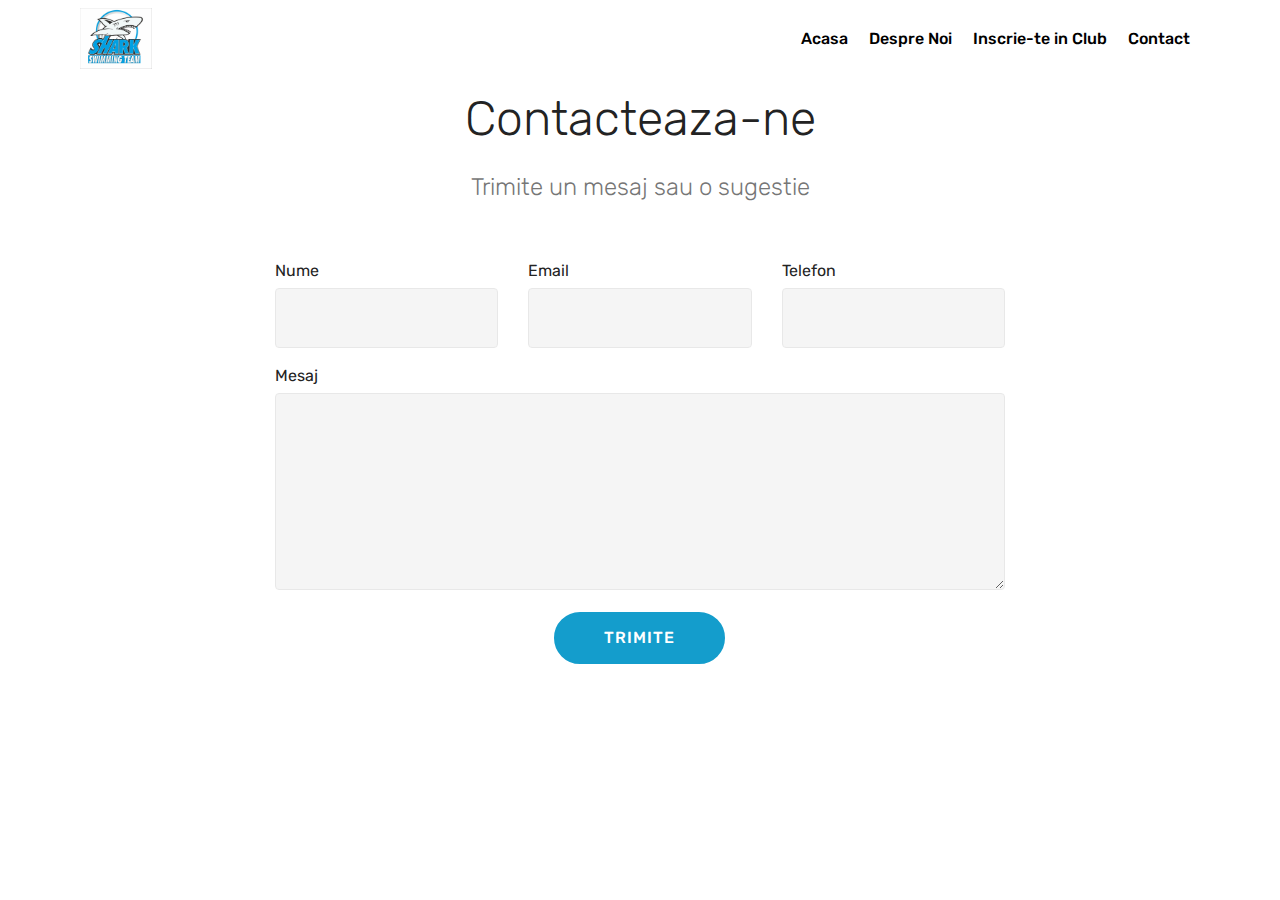
==== Contact.html @ ae55ee09 "create github pages" ====
<!DOCTYPE html>
<html>
<head>
  <!-- Site made with Mobirise Website Builder v4.4.1, https://mobirise.com -->
  <meta charset="UTF-8">
  <meta http-equiv="X-UA-Compatible" content="IE=edge">
  <meta name="generator" content="Mobirise v4.4.1, mobirise.com">
  <meta name="viewport" content="width=device-width, initial-scale=1">
  <link rel="shortcut icon" href="assets/images/siglaclub-1600x1352.jpg" type="image/x-icon">
  <meta name="description" content="Web Page Creator Description">
  <title>Contact</title>
  <link rel="stylesheet" href="assets/tether/tether.min.css">
  <link rel="stylesheet" href="assets/bootstrap/css/bootstrap.min.css">
  <link rel="stylesheet" href="assets/bootstrap/css/bootstrap-grid.min.css">
  <link rel="stylesheet" href="assets/bootstrap/css/bootstrap-reboot.min.css">
  <link rel="stylesheet" href="assets/dropdown/css/style.css">
  <link rel="stylesheet" href="assets/theme/css/style.css">
  <link rel="stylesheet" href="assets/mobirise/css/mbr-additional.css" type="text/css">
  
  
  
</head>
<body>
<section class="menu cid-qD3FEtumL7" once="menu" id="menu2-e" data-rv-view="298">

    

    <nav class="navbar navbar-expand beta-menu navbar-dropdown align-items-center navbar-fixed-top navbar-toggleable-sm">
        <button class="navbar-toggler navbar-toggler-right" type="button" data-toggle="collapse" data-target="#navbarSupportedContent" aria-controls="navbarSupportedContent" aria-expanded="false" aria-label="Toggle navigation">
            <div class="hamburger">
                <span></span>
                <span></span>
                <span></span>
                <span></span>
            </div>
        </button>
        <div class="menu-logo">
            <div class="navbar-brand">
                <span class="navbar-logo">
                    <a href="https://mobirise.com">
                        <img src="assets/images/siglaclub-1600x1352.jpg" alt="Mobirise" title="" media-simple="true" style="height: 3.8rem;">
                    </a>
                </span>
                
            </div>
        </div>
        <div class="collapse navbar-collapse" id="navbarSupportedContent">
            <ul class="navbar-nav nav-dropdown nav-right" data-app-modern-menu="true"><li class="nav-item">
                    <a class="nav-link link text-black display-4" href="index.html">
                        Acasa</a>
                </li>
                <li class="nav-item">
                    <a class="nav-link link text-black display-4" href="DespreNoi.html">
                        Despre Noi</a>
                </li><li class="nav-item"><a class="nav-link link text-black display-4" href="Inscriere.html">Inscrie-te in Club</a></li><li class="nav-item"><a class="nav-link link text-black display-4" href="Contact.html">
                        Contact</a></li></ul>
            
        </div>
    </nav>
</section>

<section class="engine"><a href="https://mobirise.co/f">bootstrap builder</a></section><section class="mbr-section form1 cid-qD45knRPyl" id="form1-f" data-rv-view="300">

    

    
    <div class="container">
        <div class="row justify-content-center">
            <div class="title col-12 col-lg-8">
                <h2 class="mbr-section-title align-center pb-3 mbr-fonts-style display-2">
                    Contacteaza-ne</h2>
                <h3 class="mbr-section-subtitle align-center mbr-light pb-3 mbr-fonts-style display-5">Trimite un mesaj sau o sugestie</h3>
            </div>
        </div>
    </div>
    <div class="container">
        <div class="row justify-content-center">
            <div class="media-container-column col-lg-8" data-form-type="formoid">
                    <div data-form-alert="" hidden="">
                        Thanks for filling out the form!
                    </div>
            
                    <form class="mbr-form" action="https://mobirise.com/" method="post" data-form-title="Mobirise Form"><input type="hidden" data-form-email="true" value="AoqvxOx9zRsvo6klCrg/vZ+KlbmrMOWcPG+3bgcz7i3LmmJ4LGyz6vtRxb4Hte8h9CNCTV8ksvOEzMtx0iAXxBq8Hj0o1ZLnZ/8QRYmePYlwXfyKYDsiCxS9NrLvLE9J">
                        <div class="row row-sm-offset">
                            <div class="col-md-4 multi-horizontal" data-for="name">
                                <div class="form-group">
                                    <label class="form-control-label mbr-fonts-style display-7" for="name-form1-f">Nume</label>
                                    <input type="text" class="form-control" name="name" data-form-field="Name" required="" id="name-form1-f">
                                </div>
                            </div>
                            <div class="col-md-4 multi-horizontal" data-for="email">
                                <div class="form-group">
                                    <label class="form-control-label mbr-fonts-style display-7" for="email-form1-f">Email</label>
                                    <input type="email" class="form-control" name="email" data-form-field="Email" required="" id="email-form1-f">
                                </div>
                            </div>
                            <div class="col-md-4 multi-horizontal" data-for="phone">
                                <div class="form-group">
                                    <label class="form-control-label mbr-fonts-style display-7" for="phone-form1-f">Telefon</label>
                                    <input type="tel" class="form-control" name="phone" data-form-field="Phone" id="phone-form1-f">
                                </div>
                            </div>
                        </div>
                        <div class="form-group" data-for="message">
                            <label class="form-control-label mbr-fonts-style display-7" for="message-form1-f">Mesaj</label>
                            <textarea type="text" class="form-control" name="message" rows="7" data-form-field="Message" id="message-form1-f"></textarea>
                        </div>
            
                        <span class="input-group-btn"><button href="" type="submit" class="btn btn-primary btn-form display-4">TRIMITE</button></span>
                    </form>
            </div>
        </div>
    </div>
</section>


  <script src="assets/web/assets/jquery/jquery.min.js"></script>
  <script src="assets/popper/popper.min.js"></script>
  <script src="assets/tether/tether.min.js"></script>
  <script src="assets/bootstrap/js/bootstrap.min.js"></script>
  <script src="assets/smooth-scroll/smooth-scroll.js"></script>
  <script src="assets/dropdown/js/script.min.js"></script>
  <script src="assets/touch-swipe/jquery.touch-swipe.min.js"></script>
  <script src="assets/theme/js/script.js"></script>
  <script src="assets/formoid/formoid.min.js"></script>
  
  
</body>
</html>
---- assets/dropdown/css/style.css ----
.navbar-dropdown {
  left: 0;
  padding: 0;
  position: absolute;
  right: 0;
  top: 0;
  transition: all 0.45s ease;
  z-index: 1030;
  background: #282828; }
  .navbar-dropdown .navbar-logo {
    margin-right: 0.8rem;
    transition: margin 0.3s ease-in-out;
    vertical-align: middle; }
    .navbar-dropdown .navbar-logo img {
      height: 3.125rem;
      transition: all 0.3s ease-in-out; }
    .navbar-dropdown .navbar-logo.mbr-iconfont {
      font-size: 3.125rem;
      line-height: 3.125rem; }
  .navbar-dropdown .navbar-caption {
    font-weight: 700;
    white-space: normal;
    vertical-align: -4px;
    line-height: 3.125rem !important; }
    .navbar-dropdown .navbar-caption, .navbar-dropdown .navbar-caption:hover {
      color: inherit;
      text-decoration: none; }
  .navbar-dropdown .mbr-iconfont + .navbar-caption {
    vertical-align: -1px; }
  .navbar-dropdown.navbar-fixed-top {
    position: fixed; }
  .navbar-dropdown .navbar-brand span {
    vertical-align: -4px; }
  .navbar-dropdown.bg-color.transparent {
    background: none; }
  .navbar-dropdown.navbar-short .navbar-brand {
    padding: 0.625rem 0; }
    .navbar-dropdown.navbar-short .navbar-brand span {
      vertical-align: -1px; }
  .navbar-dropdown.navbar-short .navbar-caption {
    line-height: 2.375rem !important;
    vertical-align: -2px; }
  .navbar-dropdown.navbar-short .navbar-logo {
    margin-right: 0.5rem; }
    .navbar-dropdown.navbar-short .navbar-logo img {
      height: 2.375rem; }
    .navbar-dropdown.navbar-short .navbar-logo.mbr-iconfont {
      font-size: 2.375rem;
      line-height: 2.375rem; }
  .navbar-dropdown.navbar-short .mbr-table-cell {
    height: 3.625rem; }
  .navbar-dropdown .navbar-close {
    left: 0.6875rem;
    position: fixed;
    top: 0.75rem;
    z-index: 1000; }
  .navbar-dropdown .hamburger-icon {
    content: "";
    display: inline-block;
    vertical-align: middle;
    width: 16px;
    -webkit-box-shadow: 0 -6px 0 1px #282828,0 0 0 1px #282828,0 6px 0 1px #282828;
    -moz-box-shadow: 0 -6px 0 1px #282828,0 0 0 1px #282828,0 6px 0 1px #282828;
    box-shadow: 0 -6px 0 1px #282828,0 0 0 1px #282828,0 6px 0 1px #282828; }

.dropdown-menu .dropdown-toggle[data-toggle="dropdown-submenu"]::after {
  border-bottom: 0.35em solid transparent;
  border-left: 0.35em solid;
  border-right: 0;
  border-top: 0.35em solid transparent;
  margin-left: 0.3rem; }

.dropdown-menu .dropdown-item:focus {
  outline: 0; }

.nav-dropdown {
  font-size: 0.75rem;
  font-weight: 500;
  height: auto !important; }
  .nav-dropdown .nav-btn {
    padding-left: 1rem; }
  .nav-dropdown .link {
    margin: .667em 1.667em;
    font-weight: 500;
    padding: 0;
    transition: color .2s ease-in-out; }
    .nav-dropdown .link.dropdown-toggle {
      margin-right: 2.583em; }
      .nav-dropdown .link.dropdown-toggle::after {
        margin-left: .25rem;
        border-top: 0.35em solid;
        border-right: 0.35em solid transparent;
        border-left: 0.35em solid transparent;
        border-bottom: 0; }
      .nav-dropdown .link.dropdown-toggle[aria-expanded="true"] {
        margin: 0;
        padding: 0.667em 3.263em  0.667em 1.667em; }
  .nav-dropdown .link::after,
  .nav-dropdown .dropdown-item::after {
    color: inherit; }
  .nav-dropdown .btn {
    font-size: 0.75rem;
    font-weight: 700;
    letter-spacing: 0;
    margin-bottom: 0;
    padding-left: 1.25rem;
    padding-right: 1.25rem; }
  .nav-dropdown .dropdown-menu {
    border-radius: 0;
    border: 0;
    left: 0;
    margin: 0;
    padding-bottom: 1.25rem;
    padding-top: 1.25rem;
    position: relative; }
  .nav-dropdown .dropdown-submenu {
    margin-left: 0.125rem;
    top: 0; }
  .nav-dropdown .dropdown-item {
    font-weight: 500;
    line-height: 2;
    padding: 0.3846em 4.615em 0.3846em 1.5385em;
    position: relative;
    transition: color .2s ease-in-out, background-color .2s ease-in-out; }
    .nav-dropdown .dropdown-item::after {
      margin-top: -0.3077em;
      position: absolute;
      right: 1.1538em;
      top: 50%; }
    .nav-dropdown .dropdown-item:focus, .nav-dropdown .dropdown-item:hover {
      background: none; }

@media (max-width: 767px) {
  .nav-dropdown.navbar-toggleable-sm {
    bottom: 0;
    display: none;
    left: 0;
    overflow-x: hidden;
    position: fixed;
    top: 0;
    transform: translateX(-100%);
    -ms-transform: translateX(-100%);
    -webkit-transform: translateX(-100%);
    width: 18.75rem;
    z-index: 999; } }
.nav-dropdown.navbar-toggleable-xl {
  bottom: 0;
  display: none;
  left: 0;
  overflow-x: hidden;
  position: fixed;
  top: 0;
  transform: translateX(-100%);
  -ms-transform: translateX(-100%);
  -webkit-transform: translateX(-100%);
  width: 18.75rem;
  z-index: 999; }

.nav-dropdown-sm {
  display: block !important;
  overflow-x: hidden;
  overflow: auto;
  padding-top: 3.875rem; }
  .nav-dropdown-sm::after {
    content: "";
    display: block;
    height: 3rem;
    width: 100%; }
  .nav-dropdown-sm.collapse.in ~ .navbar-close {
    display: block !important; }
  .nav-dropdown-sm.collapsing, .nav-dropdown-sm.collapse.in {
    transform: translateX(0);
    -ms-transform: translateX(0);
    -webkit-transform: translateX(0);
    transition: all 0.25s ease-out;
    -webkit-transition: all 0.25s ease-out;
    background: #282828; }
  .nav-dropdown-sm.collapsing[aria-expanded="false"] {
    transform: translateX(-100%);
    -ms-transform: translateX(-100%);
    -webkit-transform: translateX(-100%); }
  .nav-dropdown-sm .nav-item {
    display: block;
    margin-left: 0 !important;
    padding-left: 0; }
  .nav-dropdown-sm .link,
  .nav-dropdown-sm .dropdown-item {
    border-top: 1px dotted rgba(255, 255, 255, 0.1);
    font-size: 0.8125rem;
    line-height: 1.6;
    margin: 0 !important;
    padding: 0.875rem 2.4rem 0.875rem 1.5625rem !important;
    position: relative;
    white-space: normal; }
    .nav-dropdown-sm .link:focus, .nav-dropdown-sm .link:hover,
    .nav-dropdown-sm .dropdown-item:focus,
    .nav-dropdown-sm .dropdown-item:hover {
      background: rgba(0, 0, 0, 0.2) !important;
      color: #c0a375; }
  .nav-dropdown-sm .nav-btn {
    position: relative;
    padding: 1.5625rem 1.5625rem 0 1.5625rem; }
    .nav-dropdown-sm .nav-btn::before {
      border-top: 1px dotted rgba(255, 255, 255, 0.1);
      content: "";
      left: 0;
      position: absolute;
      top: 0;
      width: 100%; }
    .nav-dropdown-sm .nav-btn + .nav-btn {
      padding-top: 0.625rem; }
      .nav-dropdown-sm .nav-btn + .nav-btn::before {
        display: none; }
  .nav-dropdown-sm .btn {
    padding: 0.625rem 0; }
  .nav-dropdown-sm .dropdown-toggle[data-toggle="dropdown-submenu"]::after {
    margin-left: .25rem;
    border-top: 0.35em solid;
    border-right: 0.35em solid transparent;
    border-left: 0.35em solid transparent;
    border-bottom: 0; }
  .nav-dropdown-sm .dropdown-toggle[data-toggle="dropdown-submenu"][aria-expanded="true"]::after {
    border-top: 0;
    border-right: 0.35em solid transparent;
    border-left: 0.35em solid transparent;
    border-bottom: 0.35em solid; }
  .nav-dropdown-sm .dropdown-menu {
    margin: 0;
    padding: 0;
    position: relative;
    top: 0;
    left: 0;
    width: 100%;
    border: 0;
    float: none;
    border-radius: 0;
    background: none; }
  .nav-dropdown-sm .dropdown-submenu {
    left: 100%;
    margin-left: 0.125rem;
    margin-top: -1.25rem;
    top: 0; }

.navbar-toggleable-sm .nav-dropdown .dropdown-menu {
  position: absolute; }

.navbar-toggleable-sm .nav-dropdown .dropdown-submenu {
  left: 100%;
  margin-left: 0.125rem;
  margin-top: -1.25rem;
  top: 0; }

.navbar-toggleable-sm.opened .nav-dropdown .dropdown-menu {
  position: relative; }

.navbar-toggleable-sm.opened .nav-dropdown .dropdown-submenu {
  left: 0;
  margin-left: 00rem;
  margin-top: 0rem;
  top: 0; }

.is-builder .nav-dropdown.collapsing {
  transition: none !important; }

/*# sourceMappingURL=style.css.map */
---- assets/theme/css/style.css ----
/*!
 * Mobirise v4 theme (https://mobirise.com/)
 * Copyright 2017 Mobirise
 */
section {
  background-color: #eeeeee; }

section,
.container,
.container-fluid {
  position: relative;
  word-wrap: break-word; }

a.mbr-iconfont:hover {
  text-decoration: none; }

.article .lead p, .article .lead ul, .article .lead ol, .article .lead pre, .article .lead blockquote {
  margin-bottom: 0; }

a {
  font-style: normal;
  font-weight: 400;
  cursor: pointer; }
  a, a:hover {
    text-decoration: none; }

figure {
  margin-bottom: 0; }

body {
  color: #232323; }

h1, h2, h3, h4, h5, h6,
.h1, .h2, .h3, .h4, .h5, .h6,
.display-1, .display-2, .display-3, .display-4 {
  line-height: 1;
  word-break: break-word;
  word-wrap: break-word; }

b, strong {
  font-weight: bold; }

blockquote {
  padding: 10px 0 10px 20px;
  position: relative;
  border-left: 2px solid;
  border-color: #ff3366; }

input:-webkit-autofill, input:-webkit-autofill:hover, input:-webkit-autofill:focus, input:-webkit-autofill:active {
  transition-delay: 9999s;
  transition-property: background-color, color; }

textarea[type="hidden"] {
  display: none; }

body {
  position: relative; }

section {
  background-position: 50% 50%;
  background-repeat: no-repeat;
  background-size: cover; }
  section .mbr-background-video,
  section .mbr-background-video-preview {
    position: absolute;
    bottom: 0;
    left: 0;
    right: 0;
    top: 0; }

.hidden {
  visibility: hidden; }

.mbr-z-index20 {
  z-index: 20; }

/*! Base colors */
.mbr-white {
  color: #ffffff; }

.mbr-black {
  color: #000000; }

.mbr-bg-white {
  background-color: #ffffff; }

.mbr-bg-black {
  background-color: #000000; }

/*! Text-aligns */
.align-left {
  text-align: left; }

.align-center {
  text-align: center; }

.align-right {
  text-align: right; }

@media (max-width: 767px) {
  .align-left, .align-center, .align-right, .mbr-section-btn, .mbr-section-title {
    text-align: center; } }
/*! Font-weight  */
.mbr-light {
  font-weight: 300; }

.mbr-regular {
  font-weight: 400; }

.mbr-semibold {
  font-weight: 500; }

.mbr-bold {
  font-weight: 700; }

/*! Media  */
.media-size-item {
  -webkit-flex: 1 1 auto;
  -moz-flex: 1 1 auto;
  -ms-flex: 1 1 auto;
  -o-flex: 1 1 auto;
  flex: 1 1 auto; }

.media-content {
  -webkit-flex-basis: 100%;
  flex-basis: 100%; }

.media-container-row {
  display: -ms-flexbox;
  display: -webkit-flex;
  display: flex;
  -webkit-flex-direction: row;
  -ms-flex-direction: row;
  flex-direction: row;
  -webkit-flex-wrap: wrap;
  -ms-flex-wrap: wrap;
  flex-wrap: wrap;
  -webkit-justify-content: center;
  -ms-flex-pack: center;
  justify-content: center;
  -webkit-align-content: center;
  -ms-flex-line-pack: center;
  align-content: center;
  -webkit-align-items: start;
  -ms-flex-align: start;
  align-items: start; }
  .media-container-row .media-size-item {
    width: 400px; }

.media-container-column {
  display: -ms-flexbox;
  display: -webkit-flex;
  display: flex;
  -webkit-flex-direction: column;
  -ms-flex-direction: column;
  flex-direction: column;
  -webkit-flex-wrap: wrap;
  -ms-flex-wrap: wrap;
  flex-wrap: wrap;
  -webkit-justify-content: center;
  -ms-flex-pack: center;
  justify-content: center;
  -webkit-align-content: center;
  -ms-flex-line-pack: center;
  align-content: center;
  -webkit-align-items: stretch;
  -ms-flex-align: stretch;
  align-items: stretch; }
  .media-container-column > * {
    width: 100%; }

@media (min-width: 992px) {
  .media-container-row {
    -webkit-flex-wrap: nowrap;
    -ms-flex-wrap: nowrap;
    flex-wrap: nowrap; } }
figure {
  overflow: hidden; }

figure[mbr-media-size] {
  transition: width 0.1s; }

.mbr-figure img, .mbr-figure iframe {
  display: block;
  width: 100%; }

.card {
  background-color: transparent;
  border: none; }

.card-img {
  text-align: center;
  flex-shrink: 0; }

.media {
  max-width: 100%;
  margin: 0 auto; }

.mbr-figure {
  -ms-flex-item-align: center;
  -ms-grid-row-align: center;
  -webkit-align-self: center;
  align-self: center; }

.media-container > div {
  max-width: 100%; }

.mbr-figure img, .card-img img {
  width: 100%; }

@media (max-width: 991px) {
  .media-size-item {
    width: auto !important; }

  .media {
    width: auto; }

  .mbr-figure {
    width: 100% !important; } }
/*! Buttons */
.mbr-section-btn {
  margin-left: -.25rem;
  margin-right: -.25rem;
  font-size: 0; }

nav .mbr-section-btn {
  margin-left: 0rem;
  margin-right: 0rem; }

/*! Btn icon margin */
.btn .mbr-iconfont, .btn.btn-sm .mbr-iconfont {
  cursor: pointer;
  margin-right: 0.5rem; }

.btn.btn-md .mbr-iconfont, .btn.btn-md .mbr-iconfont {
  margin-right: 0.8rem; }

.mbr-regular {
  font-weight: 400; }

.mbr-semibold {
  font-weight: 500; }

.mbr-bold {
  font-weight: 700; }

[type="submit"] {
  -webkit-appearance: none; }

/*! Full-screen */
.mbr-fullscreen .mbr-overlay {
  min-height: 100vh; }

.mbr-fullscreen {
  display: flex;
  display: -webkit-flex;
  display: -moz-flex;
  display: -ms-flex;
  display: -o-flex;
  align-items: center;
  -webkit-align-items: center;
  min-height: 100vh;
  padding-top: 3rem;
  padding-bottom: 3rem; }

/*! Map */
.map {
  height: 25rem;
  position: relative; }
  .map iframe {
    width: 100%;
    height: 100%; }

/* Form */
.form-asterisk {
  font-family: initial;
  position: absolute;
  top: -2px;
  font-weight: normal; }

/*! Scroll to top arrow */
.mbr-arrow-up {
  bottom: 25px;
  right: 90px;
  position: fixed;
  text-align: right;
  z-index: 5000;
  color: #ffffff;
  font-size: 32px;
  transform: rotate(180deg);
  -webkit-transform: rotate(180deg); }

.mbr-arrow-up a {
  background: rgba(0, 0, 0, 0.2);
  border-radius: 3px;
  color: #fff;
  display: inline-block;
  height: 60px;
  width: 60px;
  outline-style: none !important;
  position: relative;
  text-decoration: none;
  transition: all .3s ease-in-out;
  cursor: pointer;
  text-align: center; }
  .mbr-arrow-up a:hover {
    background-color: rgba(0, 0, 0, 0.4); }
  .mbr-arrow-up a i {
    line-height: 60px; }

.mbr-arrow-up-icon {
  display: block;
  color: #fff; }

.mbr-arrow-up-icon::before {
  content: "\203a";
  display: inline-block;
  font-family: serif;
  font-size: 32px;
  line-height: 1;
  font-style: normal;
  position: relative;
  top: 6px;
  left: -4px;
  -webkit-transform: rotate(-90deg);
  transform: rotate(-90deg); }

/*! Arrow Down */
.mbr-arrow {
  position: absolute;
  bottom: 45px;
  left: 50%;
  width: 60px;
  height: 60px;
  cursor: pointer;
  background-color: rgba(80, 80, 80, 0.5);
  border-radius: 50%;
  -webkit-transform: translateX(-50%);
  transform: translateX(-50%); }
  .mbr-arrow > a {
    display: inline-block;
    text-decoration: none;
    outline-style: none;
    -webkit-animation: arrowdown 1.7s ease-in-out infinite;
    animation: arrowdown 1.7s ease-in-out infinite; }
    .mbr-arrow > a > i {
      position: absolute;
      top: -2px;
      left: 15px;
      font-size: 2rem; }

@keyframes arrowdown {
  0% {
    transform: translateY(0px);
    -webkit-transform: translateY(0px); }
  50% {
    transform: translateY(-5px);
    -webkit-transform: translateY(-5px); }
  100% {
    transform: translateY(0px);
    -webkit-transform: translateY(0px); } }
@-webkit-keyframes arrowdown {
  0% {
    transform: translateY(0px);
    -webkit-transform: translateY(0px); }
  50% {
    transform: translateY(-5px);
    -webkit-transform: translateY(-5px); }
  100% {
    transform: translateY(0px);
    -webkit-transform: translateY(0px); } }
@media (max-width: 500px) {
  .mbr-arrow-up {
    left: 50%;
    right: auto;
    transform: translateX(-50%) rotate(180deg);
    -webkit-transform: translateX(-50%) rotate(180deg); } }
/*Gradients animation*/
@keyframes gradient-animation {
  from {
    background-position: 0% 100%;
    animation-timing-function: ease-in-out; }
  to {
    background-position: 100% 0%;
    animation-timing-function: ease-in-out; } }
@-webkit-keyframes gradient-animation {
  from {
    background-position: 0% 100%;
    animation-timing-function: ease-in-out; }
  to {
    background-position: 100% 0%;
    animation-timing-function: ease-in-out; } }
.bg-gradient {
  background-size: 200% 200%;
  animation: gradient-animation 5s infinite alternate;
  -webkit-animation: gradient-animation 5s infinite alternate; }

.menu .navbar-brand {
  display: -webkit-flex; }
  .menu .navbar-brand span {
    display: flex;
    display: -webkit-flex; }
  .menu .navbar-brand .navbar-caption-wrap {
    display: -webkit-flex; }
  .menu .navbar-brand .navbar-logo img {
    display: -webkit-flex; }
@media (min-width: 768px) and (max-width: 991px) {
  .menu .navbar-toggleable-sm .navbar-nav {
    display: -webkit-box;
    display: -webkit-flex;
    display: -ms-flexbox; } }
@media (min-width: 992px) {
  .menu .navbar-nav.nav-dropdown {
    display: -webkit-flex; }
  .menu .navbar-toggleable-sm .navbar-collapse {
    display: -webkit-flex !important; } }

/*# sourceMappingURL=style.css.map */
.engine {
	position: absolute;
	text-indent: -2400px;
	text-align: center;
	padding: 0;
	top: 0;
	left: -2400px;
}
---- assets/mobirise/css/mbr-additional.css ----
@import url(https://fonts.googleapis.com/css?family=Rubik:300,300i,400,400i,500,500i,700,700i,900,900i);





body {
  font-style: normal;
  line-height: 1.5;
}
.mbr-section-title {
  font-style: normal;
  line-height: 1.2;
}
.mbr-section-subtitle {
  line-height: 1.3;
}
.mbr-text {
  font-style: normal;
  line-height: 1.6;
}
.display-1 {
  font-family: 'Rubik', sans-serif;
  font-size: 4.25rem;
}
.display-1 > .mbr-iconfont {
  font-size: 6.8rem;
}
.display-2 {
  font-family: 'Rubik', sans-serif;
  font-size: 3rem;
}
.display-2 > .mbr-iconfont {
  font-size: 4.8rem;
}
.display-4 {
  font-family: 'Rubik', sans-serif;
  font-size: 1rem;
}
.display-4 > .mbr-iconfont {
  font-size: 1.6rem;
}
.display-5 {
  font-family: 'Rubik', sans-serif;
  font-size: 1.5rem;
}
.display-5 > .mbr-iconfont {
  font-size: 2.4rem;
}
.display-7 {
  font-family: 'Rubik', sans-serif;
  font-size: 1rem;
}
.display-7 > .mbr-iconfont {
  font-size: 1.6rem;
}
/* ---- Fluid typography for mobile devices ---- */
/* 1.4 - font scale ratio ( bootstrap == 1.42857 ) */
/* 100vw - current viewport width */
/* (48 - 20)  48 == 48rem == 768px, 20 == 20rem == 320px(minimal supported viewport) */
/* 0.65 - min scale variable, may vary */
@media (max-width: 768px) {
  .display-1 {
    font-size: 3.4rem;
    font-size: calc( 2.1374999999999997rem + (4.25 - 2.1374999999999997) * ((100vw - 20rem) / (48 - 20)));
    line-height: calc( 1.4 * (2.1374999999999997rem + (4.25 - 2.1374999999999997) * ((100vw - 20rem) / (48 - 20))));
  }
  .display-2 {
    font-size: 2.4rem;
    font-size: calc( 1.7rem + (3 - 1.7) * ((100vw - 20rem) / (48 - 20)));
    line-height: calc( 1.4 * (1.7rem + (3 - 1.7) * ((100vw - 20rem) / (48 - 20))));
  }
  .display-4 {
    font-size: 0.8rem;
    font-size: calc( 1rem + (1 - 1) * ((100vw - 20rem) / (48 - 20)));
    line-height: calc( 1.4 * (1rem + (1 - 1) * ((100vw - 20rem) / (48 - 20))));
  }
  .display-5 {
    font-size: 1.2rem;
    font-size: calc( 1.175rem + (1.5 - 1.175) * ((100vw - 20rem) / (48 - 20)));
    line-height: calc( 1.4 * (1.175rem + (1.5 - 1.175) * ((100vw - 20rem) / (48 - 20))));
  }
}
/* Buttons */
.btn {
  font-weight: 500;
  border-width: 2px;
  font-style: normal;
  letter-spacing: 1px;
  margin: .4rem .8rem;
  white-space: normal;
  -webkit-transition: all 0.3s ease-in-out;
  -moz-transition: all 0.3s ease-in-out;
  transition: all 0.3s ease-in-out;
  padding: 1rem 3rem;
  border-radius: 3px;
  display: inline-flex;
  align-items: center;
  justify-content: center;
  word-break: break-word;
}
.btn-sm {
  font-weight: 500;
  letter-spacing: 1px;
  -webkit-transition: all 0.3s ease-in-out;
  -moz-transition: all 0.3s ease-in-out;
  transition: all 0.3s ease-in-out;
  padding: 0.6rem 1.5rem;
  border-radius: 3px;
}
.btn-md {
  font-weight: 500;
  letter-spacing: 1px;
  margin: .4rem .8rem !important;
  -webkit-transition: all 0.3s ease-in-out;
  -moz-transition: all 0.3s ease-in-out;
  transition: all 0.3s ease-in-out;
  padding: 1rem 3rem;
  border-radius: 3px;
}
.btn-lg {
  font-weight: 500;
  letter-spacing: 1px;
  margin: .4rem .8rem !important;
  -webkit-transition: all 0.3s ease-in-out;
  -moz-transition: all 0.3s ease-in-out;
  transition: all 0.3s ease-in-out;
  padding: 1.2rem 3.2rem;
  border-radius: 3px;
}
.bg-primary {
  background-color: #149dcc !important;
}
.bg-success {
  background-color: #f7ed4a !important;
}
.bg-info {
  background-color: #82786e !important;
}
.bg-warning {
  background-color: #879a9f !important;
}
.bg-danger {
  background-color: #b1a374 !important;
}
.btn-primary,
.btn-primary:active {
  background-color: #149dcc;
  border-color: #149dcc;
  color: #ffffff;
}
.btn-primary:hover,
.btn-primary:focus,
.btn-primary.focus,
.btn-primary.active {
  color: #ffffff;
  background-color: #0d6786;
  border-color: #0d6786;
}
.btn-primary.disabled,
.btn-primary:disabled {
  color: #ffffff !important;
  background-color: #0d6786 !important;
  border-color: #0d6786 !important;
}
.btn-secondary,
.btn-secondary:active {
  background-color: #ff3366;
  border-color: #ff3366;
  color: #ffffff;
}
.btn-secondary:hover,
.btn-secondary:focus,
.btn-secondary.focus,
.btn-secondary.active {
  color: #ffffff;
  background-color: #e50039;
  border-color: #e50039;
}
.btn-secondary.disabled,
.btn-secondary:disabled {
  color: #ffffff !important;
  background-color: #e50039 !important;
  border-color: #e50039 !important;
}
.btn-info,
.btn-info:active {
  background-color: #82786e;
  border-color: #82786e;
  color: #ffffff;
}
.btn-info:hover,
.btn-info:focus,
.btn-info.focus,
.btn-info.active {
  color: #ffffff;
  background-color: #59524b;
  border-color: #59524b;
}
.btn-info.disabled,
.btn-info:disabled {
  color: #ffffff !important;
  background-color: #59524b !important;
  border-color: #59524b !important;
}
.btn-success,
.btn-success:active {
  background-color: #f7ed4a;
  border-color: #f7ed4a;
  color: #ffffff;
}
.btn-success:hover,
.btn-success:focus,
.btn-success.focus,
.btn-success.active {
  color: #ffffff;
  background-color: #eadd0a;
  border-color: #eadd0a;
}
.btn-success.disabled,
.btn-success:disabled {
  color: #ffffff !important;
  background-color: #eadd0a !important;
  border-color: #eadd0a !important;
}
.btn-warning,
.btn-warning:active {
  background-color: #879a9f;
  border-color: #879a9f;
  color: #ffffff;
}
.btn-warning:hover,
.btn-warning:focus,
.btn-warning.focus,
.btn-warning.active {
  color: #ffffff;
  background-color: #617479;
  border-color: #617479;
}
.btn-warning.disabled,
.btn-warning:disabled {
  color: #ffffff !important;
  background-color: #617479 !important;
  border-color: #617479 !important;
}
.btn-danger,
.btn-danger:active {
  background-color: #b1a374;
  border-color: #b1a374;
  color: #ffffff;
}
.btn-danger:hover,
.btn-danger:focus,
.btn-danger.focus,
.btn-danger.active {
  color: #ffffff;
  background-color: #8b7d4e;
  border-color: #8b7d4e;
}
.btn-danger.disabled,
.btn-danger:disabled {
  color: #ffffff !important;
  background-color: #8b7d4e !important;
  border-color: #8b7d4e !important;
}
.btn-white {
  color: #333333 !important;
}
.btn-white,
.btn-white:active {
  background-color: #ffffff;
  border-color: #ffffff;
  color: #ffffff;
}
.btn-white:hover,
.btn-white:focus,
.btn-white.focus,
.btn-white.active {
  color: #ffffff;
  background-color: #d4d4d4;
  border-color: #d4d4d4;
}
.btn-white.disabled,
.btn-white:disabled {
  color: #ffffff !important;
  background-color: #d4d4d4 !important;
  border-color: #d4d4d4 !important;
}
.btn-black,
.btn-black:active {
  background-color: #333333;
  border-color: #333333;
  color: #ffffff;
}
.btn-black:hover,
.btn-black:focus,
.btn-black.focus,
.btn-black.active {
  color: #ffffff;
  background-color: #0d0d0d;
  border-color: #0d0d0d;
}
.btn-black.disabled,
.btn-black:disabled {
  color: #ffffff !important;
  background-color: #0d0d0d !important;
  border-color: #0d0d0d !important;
}
.btn-primary-outline,
.btn-primary-outline:active {
  background: none;
  border-color: #0b566f;
  color: #0b566f;
}
.btn-primary-outline:hover,
.btn-primary-outline:focus,
.btn-primary-outline.focus,
.btn-primary-outline.active {
  color: #ffffff;
  background-color: #149dcc;
  border-color: #149dcc;
}
.btn-primary-outline.disabled,
.btn-primary-outline:disabled {
  color: #ffffff !important;
  background-color: #149dcc !important;
  border-color: #149dcc !important;
}
.btn-secondary-outline,
.btn-secondary-outline:active {
  background: none;
  border-color: #cc0033;
  color: #cc0033;
}
.btn-secondary-outline:hover,
.btn-secondary-outline:focus,
.btn-secondary-outline.focus,
.btn-secondary-outline.active {
  color: #ffffff;
  background-color: #ff3366;
  border-color: #ff3366;
}
.btn-secondary-outline.disabled,
.btn-secondary-outline:disabled {
  color: #ffffff !important;
  background-color: #ff3366 !important;
  border-color: #ff3366 !important;
}
.btn-info-outline,
.btn-info-outline:active {
  background: none;
  border-color: #4b453f;
  color: #4b453f;
}
.btn-info-outline:hover,
.btn-info-outline:focus,
.btn-info-outline.focus,
.btn-info-outline.active {
  color: #ffffff;
  background-color: #82786e;
  border-color: #82786e;
}
.btn-info-outline.disabled,
.btn-info-outline:disabled {
  color: #ffffff !important;
  background-color: #82786e !important;
  border-color: #82786e !important;
}
.btn-success-outline,
.btn-success-outline:active {
  background: none;
  border-color: #d2c609;
  color: #d2c609;
}
.btn-success-outline:hover,
.btn-success-outline:focus,
.btn-success-outline.focus,
.btn-success-outline.active {
  color: #ffffff;
  background-color: #f7ed4a;
  border-color: #f7ed4a;
}
.btn-success-outline.disabled,
.btn-success-outline:disabled {
  color: #ffffff !important;
  background-color: #f7ed4a !important;
  border-color: #f7ed4a !important;
}
.btn-warning-outline,
.btn-warning-outline:active {
  background: none;
  border-color: #55666b;
  color: #55666b;
}
.btn-warning-outline:hover,
.btn-warning-outline:focus,
.btn-warning-outline.focus,
.btn-warning-outline.active {
  color: #ffffff;
  background-color: #879a9f;
  border-color: #879a9f;
}
.btn-warning-outline.disabled,
.btn-warning-outline:disabled {
  color: #ffffff !important;
  background-color: #879a9f !important;
  border-color: #879a9f !important;
}
.btn-danger-outline,
.btn-danger-outline:active {
  background: none;
  border-color: #7a6e45;
  color: #7a6e45;
}
.btn-danger-outline:hover,
.btn-danger-outline:focus,
.btn-danger-outline.focus,
.btn-danger-outline.active {
  color: #ffffff;
  background-color: #b1a374;
  border-color: #b1a374;
}
.btn-danger-outline.disabled,
.btn-danger-outline:disabled {
  color: #ffffff !important;
  background-color: #b1a374 !important;
  border-color: #b1a374 !important;
}
.btn-black-outline,
.btn-black-outline:active {
  background: none;
  border-color: #000000;
  color: #000000;
}
.btn-black-outline:hover,
.btn-black-outline:focus,
.btn-black-outline.focus,
.btn-black-outline.active {
  color: #ffffff;
  background-color: #333333;
  border-color: #333333;
}
.btn-black-outline.disabled,
.btn-black-outline:disabled {
  color: #ffffff !important;
  background-color: #333333 !important;
  border-color: #333333 !important;
}
.btn-white-outline,
.btn-white-outline:active,
.btn-white-outline.active {
  background: none;
  border-color: #ffffff;
  color: #ffffff;
}
.btn-white-outline:hover,
.btn-white-outline:focus,
.btn-white-outline.focus {
  color: #333333;
  background-color: #ffffff;
  border-color: #ffffff;
}
.text-primary {
  color: #149dcc !important;
}
.text-secondary {
  color: #ff3366 !important;
}
.text-success {
  color: #f7ed4a !important;
}
.text-info {
  color: #82786e !important;
}
.text-warning {
  color: #879a9f !important;
}
.text-danger {
  color: #b1a374 !important;
}
.text-white {
  color: #ffffff !important;
}
.text-black {
  color: #000000 !important;
}
a.text-primary:hover,
a.text-primary:focus {
  color: #0b566f !important;
}
a.text-secondary:hover,
a.text-secondary:focus {
  color: #cc0033 !important;
}
a.text-success:hover,
a.text-success:focus {
  color: #d2c609 !important;
}
a.text-info:hover,
a.text-info:focus {
  color: #4b453f !important;
}
a.text-warning:hover,
a.text-warning:focus {
  color: #55666b !important;
}
a.text-danger:hover,
a.text-danger:focus {
  color: #7a6e45 !important;
}
a.text-white:hover,
a.text-white:focus {
  color: #b3b3b3 !important;
}
a.text-black:hover,
a.text-black:focus {
  color: #4d4d4d !important;
}
.alert-success {
  background-color: #70c770;
}
.alert-info {
  background-color: #82786e;
}
.alert-warning {
  background-color: #879a9f;
}
.alert-danger {
  background-color: #b1a374;
}
.mbr-section-btn a.btn:not(.btn-form) {
  border-radius: 100px;
}
.mbr-section-btn a.btn:not(.btn-form):hover {
  box-shadow: 0 10px 40px 0 rgba(0, 0, 0, 0.2);
}
.mbr-gallery-filter li a {
  border-radius: 100px !important;
}
.mbr-gallery-filter li.active .btn {
  background-color: #149dcc;
  border-color: #149dcc;
  color: #ffffff;
}
.mbr-gallery-filter li.active .btn:focus {
  box-shadow: none;
}
.nav-tabs .nav-link {
  border-radius: 100px !important;
}
.btn-form {
  border-radius: 0;
}
.btn-form:hover {
  cursor: pointer;
}
a,
a:hover {
  color: #149dcc;
}
.mbr-plan-header.bg-primary .mbr-plan-subtitle,
.mbr-plan-header.bg-primary .mbr-plan-price-desc {
  color: #b4e6f8;
}
.mbr-plan-header.bg-success .mbr-plan-subtitle,
.mbr-plan-header.bg-success .mbr-plan-price-desc {
  color: #ffffff;
}
.mbr-plan-header.bg-info .mbr-plan-subtitle,
.mbr-plan-header.bg-info .mbr-plan-price-desc {
  color: #beb8b2;
}
.mbr-plan-header.bg-warning .mbr-plan-subtitle,
.mbr-plan-header.bg-warning .mbr-plan-price-desc {
  color: #ced6d8;
}
.mbr-plan-header.bg-danger .mbr-plan-subtitle,
.mbr-plan-header.bg-danger .mbr-plan-price-desc {
  color: #dfd9c6;
}
/* Scroll to top button*/
.scrollToTop_wraper {
  opacity: 0 !important;
}
/* Others*/
.note-check a[data-value=Rubik] {
  font-style: normal;
}
.mbr-arrow a {
  color: #ffffff;
}
.form-control-label {
  position: relative;
  cursor: pointer;
  margin-bottom: .357em;
  padding: 0;
}
.alert {
  color: #ffffff;
  border-radius: 0;
  border: 0;
  font-size: .875rem;
  line-height: 1.5;
  margin-bottom: 1.875rem;
  padding: 1.25rem;
  position: relative;
}
.alert.alert-form::after {
  background-color: inherit;
  bottom: -7px;
  content: "";
  display: block;
  height: 14px;
  left: 50%;
  margin-left: -7px;
  position: absolute;
  transform: rotate(45deg);
  width: 14px;
}
.form-control {
  background-color: #f5f5f5;
  box-shadow: none;
  color: #565656;
  font-family: 'Rubik', sans-serif;
  font-size: 1rem;
  line-height: 1.43;
  min-height: 3.5em;
  padding: 1.07em .5em;
}
.form-control > .mbr-iconfont {
  font-size: 1.6rem;
}
.form-control,
.form-control:focus {
  border: 1px solid #e8e8e8;
}
.form-active .form-control:invalid {
  border-color: red;
}
.mbr-overlay {
  background-color: #000;
  bottom: 0;
  left: 0;
  opacity: .5;
  position: absolute;
  right: 0;
  top: 0;
  z-index: 0;
}
blockquote {
  font-style: italic;
  padding: 10px 0 10px 20px;
  font-size: 1.09rem;
  position: relative;
  border-color: #149dcc;
  border-width: 3px;
}
ul,
ol,
pre,
blockquote {
  margin-bottom: 2.3125rem;
}
pre {
  background: #f4f4f4;
  padding: 10px 24px;
  white-space: pre-wrap;
}
.inactive {
  -webkit-user-select: none;
  -moz-user-select: none;
  -ms-user-select: none;
  user-select: none;
  pointer-events: none;
  -webkit-user-drag: none;
  user-drag: none;
}
.mbr-section__comments .row {
  justify-content: center;
}
/* Forms */
.mbr-form .btn {
  margin: .4rem 0;
}
.mbr-form .input-group-btn a.btn {
  border-radius: 100px !important;
}
.mbr-form .input-group-btn a.btn:hover {
  box-shadow: 0 10px 40px 0 rgba(0, 0, 0, 0.2);
}
.mbr-form .input-group-btn button[type="submit"] {
  border-radius: 100px !important;
  padding: 1rem 3rem;
}
.mbr-form .input-group-btn button[type="submit"]:hover {
  box-shadow: 0 10px 40px 0 rgba(0, 0, 0, 0.2);
}
.form2 .form-control {
  border-top-left-radius: 100px;
  border-bottom-left-radius: 100px;
}
.form2 .input-group-btn a.btn {
  border-top-left-radius: 0 !important;
  border-bottom-left-radius: 0 !important;
}
.form2 .input-group-btn button[type="submit"] {
  border-top-left-radius: 0 !important;
  border-bottom-left-radius: 0 !important;
}
.form3 input[type="email"] {
  border-radius: 100px !important;
}
@media (max-width: 349px) {
  .form2 input[type="email"] {
    border-radius: 100px !important;
  }
  .form2 .input-group-btn a.btn {
    border-radius: 100px !important;
  }
  .form2 .input-group-btn button[type="submit"] {
    border-radius: 100px !important;
  }
}
@media (max-width: 767px) {
  .btn {
    font-size: .75rem !important;
  }
  .btn .mbr-iconfont {
    font-size: 1rem !important;
  }
}
/* Social block */
.btn-social {
  font-size: 20px;
  border-radius: 50%;
  padding: 0;
  width: 44px;
  height: 44px;
  line-height: 44px;
  text-align: center;
  position: relative;
  border: 2px solid #c0a375;
  border-color: #149dcc;
  color: #232323;
  cursor: pointer;
}
.btn-social i {
  top: 0;
  line-height: 44px;
  width: 44px;
}
.btn-social:hover {
  color: #fff;
  background: #149dcc;
}
.btn-social + .btn {
  margin-left: .1rem;
}
/* Footer */
.mbr-footer-content li::before,
.mbr-footer .mbr-contacts li::before {
  background: #149dcc;
}
.mbr-footer-content li a:hover,
.mbr-footer .mbr-contacts li a:hover {
  color: #149dcc;
}
.footer3 input[type="email"],
.footer4 input[type="email"] {
  border-radius: 100px !important;
}
.footer3 .input-group-btn a.btn,
.footer4 .input-group-btn a.btn {
  border-radius: 100px !important;
}
.footer3 .input-group-btn button[type="submit"],
.footer4 .input-group-btn button[type="submit"] {
  border-radius: 100px !important;
}
/* Headers*/
.header13 .form-inline input[type="email"],
.header14 .form-inline input[type="email"] {
  border-radius: 100px;
}
.header13 .form-inline input[type="text"],
.header14 .form-inline input[type="text"] {
  border-radius: 100px;
}
.header13 .form-inline input[type="tel"],
.header14 .form-inline input[type="tel"] {
  border-radius: 100px;
}
.header13 .form-inline a.btn,
.header14 .form-inline a.btn {
  border-radius: 100px;
}
.header13 .form-inline button,
.header14 .form-inline button {
  border-radius: 100px !important;
}
.offset-1 {
  margin-left: 8.33333%;
}
.offset-2 {
  margin-left: 16.66667%;
}
.offset-3 {
  margin-left: 25%;
}
.offset-4 {
  margin-left: 33.33333%;
}
.offset-5 {
  margin-left: 41.66667%;
}
.offset-6 {
  margin-left: 50%;
}
.offset-7 {
  margin-left: 58.33333%;
}
.offset-8 {
  margin-left: 66.66667%;
}
.offset-9 {
  margin-left: 75%;
}
.offset-10 {
  margin-left: 83.33333%;
}
.offset-11 {
  margin-left: 91.66667%;
}
@media (min-width: 576px) {
  .offset-sm-0 {
    margin-left: 0%;
  }
  .offset-sm-1 {
    margin-left: 8.33333%;
  }
  .offset-sm-2 {
    margin-left: 16.66667%;
  }
  .offset-sm-3 {
    margin-left: 25%;
  }
  .offset-sm-4 {
    margin-left: 33.33333%;
  }
  .offset-sm-5 {
    margin-left: 41.66667%;
  }
  .offset-sm-6 {
    margin-left: 50%;
  }
  .offset-sm-7 {
    margin-left: 58.33333%;
  }
  .offset-sm-8 {
    margin-left: 66.66667%;
  }
  .offset-sm-9 {
    margin-left: 75%;
  }
  .offset-sm-10 {
    margin-left: 83.33333%;
  }
  .offset-sm-11 {
    margin-left: 91.66667%;
  }
}
@media (min-width: 768px) {
  .offset-md-0 {
    margin-left: 0%;
  }
  .offset-md-1 {
    margin-left: 8.33333%;
  }
  .offset-md-2 {
    margin-left: 16.66667%;
  }
  .offset-md-3 {
    margin-left: 25%;
  }
  .offset-md-4 {
    margin-left: 33.33333%;
  }
  .offset-md-5 {
    margin-left: 41.66667%;
  }
  .offset-md-6 {
    margin-left: 50%;
  }
  .offset-md-7 {
    margin-left: 58.33333%;
  }
  .offset-md-8 {
    margin-left: 66.66667%;
  }
  .offset-md-9 {
    margin-left: 75%;
  }
  .offset-md-10 {
    margin-left: 83.33333%;
  }
  .offset-md-11 {
    margin-left: 91.66667%;
  }
}
@media (min-width: 992px) {
  .offset-lg-0 {
    margin-left: 0%;
  }
  .offset-lg-1 {
    margin-left: 8.33333%;
  }
  .offset-lg-2 {
    margin-left: 16.66667%;
  }
  .offset-lg-3 {
    margin-left: 25%;
  }
  .offset-lg-4 {
    margin-left: 33.33333%;
  }
  .offset-lg-5 {
    margin-left: 41.66667%;
  }
  .offset-lg-6 {
    margin-left: 50%;
  }
  .offset-lg-7 {
    margin-left: 58.33333%;
  }
  .offset-lg-8 {
    margin-left: 66.66667%;
  }
  .offset-lg-9 {
    margin-left: 75%;
  }
  .offset-lg-10 {
    margin-left: 83.33333%;
  }
  .offset-lg-11 {
    margin-left: 91.66667%;
  }
}
@media (min-width: 1200px) {
  .offset-xl-0 {
    margin-left: 0%;
  }
  .offset-xl-1 {
    margin-left: 8.33333%;
  }
  .offset-xl-2 {
    margin-left: 16.66667%;
  }
  .offset-xl-3 {
    margin-left: 25%;
  }
  .offset-xl-4 {
    margin-left: 33.33333%;
  }
  .offset-xl-5 {
    margin-left: 41.66667%;
  }
  .offset-xl-6 {
    margin-left: 50%;
  }
  .offset-xl-7 {
    margin-left: 58.33333%;
  }
  .offset-xl-8 {
    margin-left: 66.66667%;
  }
  .offset-xl-9 {
    margin-left: 75%;
  }
  .offset-xl-10 {
    margin-left: 83.33333%;
  }
  .offset-xl-11 {
    margin-left: 91.66667%;
  }
}
.navbar-toggler {
  -webkit-align-self: flex-start;
  -ms-flex-item-align: start;
  align-self: flex-start;
  padding: 0.25rem 0.75rem;
  font-size: 1.25rem;
  line-height: 1;
  background: transparent;
  border: 1px solid transparent;
  -webkit-border-radius: 0.25rem;
  border-radius: 0.25rem;
}
.navbar-toggler:focus,
.navbar-toggler:hover {
  text-decoration: none;
}
.navbar-toggler-icon {
  display: inline-block;
  width: 1.5em;
  height: 1.5em;
  vertical-align: middle;
  content: "";
  background: no-repeat center center;
  -webkit-background-size: 100% 100%;
  -o-background-size: 100% 100%;
  background-size: 100% 100%;
}
.navbar-toggler-left {
  position: absolute;
  left: 1rem;
}
.navbar-toggler-right {
  position: absolute;
  right: 1rem;
}
@media (max-width: 575px) {
  .navbar-toggleable .navbar-nav .dropdown-menu {
    position: static;
    float: none;
  }
  .navbar-toggleable > .container {
    padding-right: 0;
    padding-left: 0;
  }
}
@media (min-width: 576px) {
  .navbar-toggleable {
    -webkit-box-orient: horizontal;
    -webkit-box-direction: normal;
    -webkit-flex-direction: row;
    -ms-flex-direction: row;
    flex-direction: row;
    -webkit-flex-wrap: nowrap;
    -ms-flex-wrap: nowrap;
    flex-wrap: nowrap;
    -webkit-box-align: center;
    -webkit-align-items: center;
    -ms-flex-align: center;
    align-items: center;
  }
  .navbar-toggleable .navbar-nav {
    -webkit-box-orient: horizontal;
    -webkit-box-direction: normal;
    -webkit-flex-direction: row;
    -ms-flex-direction: row;
    flex-direction: row;
  }
  .navbar-toggleable .navbar-nav .nav-link {
    padding-right: .5rem;
    padding-left: .5rem;
  }
  .navbar-toggleable > .container {
    display: -webkit-box;
    display: -webkit-flex;
    display: -ms-flexbox;
    display: flex;
    -webkit-flex-wrap: nowrap;
    -ms-flex-wrap: nowrap;
    flex-wrap: nowrap;
    -webkit-box-align: center;
    -webkit-align-items: center;
    -ms-flex-align: center;
    align-items: center;
  }
  .navbar-toggleable .navbar-collapse {
    display: -webkit-box !important;
    display: -webkit-flex !important;
    display: -ms-flexbox !important;
    display: flex !important;
    width: 100%;
  }
  .navbar-toggleable .navbar-toggler {
    display: none;
  }
}
@media (max-width: 767px) {
  .navbar-toggleable-sm .navbar-nav .dropdown-menu {
    position: static;
    float: none;
  }
  .navbar-toggleable-sm > .container {
    padding-right: 0;
    padding-left: 0;
  }
}
@media (min-width: 768px) {
  .navbar-toggleable-sm {
    -webkit-box-orient: horizontal;
    -webkit-box-direction: normal;
    -webkit-flex-direction: row;
    -ms-flex-direction: row;
    flex-direction: row;
    -webkit-flex-wrap: nowrap;
    -ms-flex-wrap: nowrap;
    flex-wrap: nowrap;
    -webkit-box-align: center;
    -webkit-align-items: center;
    -ms-flex-align: center;
    align-items: center;
  }
  .navbar-toggleable-sm .navbar-nav {
    -webkit-box-orient: horizontal;
    -webkit-box-direction: normal;
    -webkit-flex-direction: row;
    -ms-flex-direction: row;
    flex-direction: row;
  }
  .navbar-toggleable-sm .navbar-nav .nav-link {
    padding-right: .5rem;
    padding-left: .5rem;
  }
  .navbar-toggleable-sm > .container {
    display: -webkit-box;
    display: -webkit-flex;
    display: -ms-flexbox;
    display: flex;
    -webkit-flex-wrap: nowrap;
    -ms-flex-wrap: nowrap;
    flex-wrap: nowrap;
    -webkit-box-align: center;
    -webkit-align-items: center;
    -ms-flex-align: center;
    align-items: center;
  }
  .navbar-toggleable-sm .navbar-collapse {
    display: -webkit-box !important;
    display: -webkit-flex !important;
    display: -ms-flexbox !important;
    display: flex !important;
    width: 100%;
  }
  .navbar-toggleable-sm .navbar-toggler {
    display: none;
  }
}
@media (max-width: 991px) {
  .navbar-toggleable-md .navbar-nav .dropdown-menu {
    position: static;
    float: none;
  }
  .navbar-toggleable-md > .container {
    padding-right: 0;
    padding-left: 0;
  }
}
@media (min-width: 992px) {
  .navbar-toggleable-md {
    -webkit-box-orient: horizontal;
    -webkit-box-direction: normal;
    -webkit-flex-direction: row;
    -ms-flex-direction: row;
    flex-direction: row;
    -webkit-flex-wrap: nowrap;
    -ms-flex-wrap: nowrap;
    flex-wrap: nowrap;
    -webkit-box-align: center;
    -webkit-align-items: center;
    -ms-flex-align: center;
    align-items: center;
  }
  .navbar-toggleable-md .navbar-nav {
    -webkit-box-orient: horizontal;
    -webkit-box-direction: normal;
    -webkit-flex-direction: row;
    -ms-flex-direction: row;
    flex-direction: row;
  }
  .navbar-toggleable-md .navbar-nav .nav-link {
    padding-right: .5rem;
    padding-left: .5rem;
  }
  .navbar-toggleable-md > .container {
    display: -webkit-box;
    display: -webkit-flex;
    display: -ms-flexbox;
    display: flex;
    -webkit-flex-wrap: nowrap;
    -ms-flex-wrap: nowrap;
    flex-wrap: nowrap;
    -webkit-box-align: center;
    -webkit-align-items: center;
    -ms-flex-align: center;
    align-items: center;
  }
  .navbar-toggleable-md .navbar-collapse {
    display: -webkit-box !important;
    display: -webkit-flex !important;
    display: -ms-flexbox !important;
    display: flex !important;
    width: 100%;
  }
  .navbar-toggleable-md .navbar-toggler {
    display: none;
  }
}
@media (max-width: 1199px) {
  .navbar-toggleable-lg .navbar-nav .dropdown-menu {
    position: static;
    float: none;
  }
  .navbar-toggleable-lg > .container {
    padding-right: 0;
    padding-left: 0;
  }
}
@media (min-width: 1200px) {
  .navbar-toggleable-lg {
    -webkit-box-orient: horizontal;
    -webkit-box-direction: normal;
    -webkit-flex-direction: row;
    -ms-flex-direction: row;
    flex-direction: row;
    -webkit-flex-wrap: nowrap;
    -ms-flex-wrap: nowrap;
    flex-wrap: nowrap;
    -webkit-box-align: center;
    -webkit-align-items: center;
    -ms-flex-align: center;
    align-items: center;
  }
  .navbar-toggleable-lg .navbar-nav {
    -webkit-box-orient: horizontal;
    -webkit-box-direction: normal;
    -webkit-flex-direction: row;
    -ms-flex-direction: row;
    flex-direction: row;
  }
  .navbar-toggleable-lg .navbar-nav .nav-link {
    padding-right: .5rem;
    padding-left: .5rem;
  }
  .navbar-toggleable-lg > .container {
    display: -webkit-box;
    display: -webkit-flex;
    display: -ms-flexbox;
    display: flex;
    -webkit-flex-wrap: nowrap;
    -ms-flex-wrap: nowrap;
    flex-wrap: nowrap;
    -webkit-box-align: center;
    -webkit-align-items: center;
    -ms-flex-align: center;
    align-items: center;
  }
  .navbar-toggleable-lg .navbar-collapse {
    display: -webkit-box !important;
    display: -webkit-flex !important;
    display: -ms-flexbox !important;
    display: flex !important;
    width: 100%;
  }
  .navbar-toggleable-lg .navbar-toggler {
    display: none;
  }
}
.navbar-toggleable-xl {
  -webkit-box-orient: horizontal;
  -webkit-box-direction: normal;
  -webkit-flex-direction: row;
  -ms-flex-direction: row;
  flex-direction: row;
  -webkit-flex-wrap: nowrap;
  -ms-flex-wrap: nowrap;
  flex-wrap: nowrap;
  -webkit-box-align: center;
  -webkit-align-items: center;
  -ms-flex-align: center;
  align-items: center;
}
.navbar-toggleable-xl .navbar-nav .dropdown-menu {
  position: static;
  float: none;
}
.navbar-toggleable-xl > .container {
  padding-right: 0;
  padding-left: 0;
}
.navbar-toggleable-xl .navbar-nav {
  -webkit-box-orient: horizontal;
  -webkit-box-direction: normal;
  -webkit-flex-direction: row;
  -ms-flex-direction: row;
  flex-direction: row;
}
.navbar-toggleable-xl .navbar-nav .nav-link {
  padding-right: .5rem;
  padding-left: .5rem;
}
.navbar-toggleable-xl > .container {
  display: -webkit-box;
  display: -webkit-flex;
  display: -ms-flexbox;
  display: flex;
  -webkit-flex-wrap: nowrap;
  -ms-flex-wrap: nowrap;
  flex-wrap: nowrap;
  -webkit-box-align: center;
  -webkit-align-items: center;
  -ms-flex-align: center;
  align-items: center;
}
.navbar-toggleable-xl .navbar-collapse {
  display: -webkit-box !important;
  display: -webkit-flex !important;
  display: -ms-flexbox !important;
  display: flex !important;
  width: 100%;
}
.navbar-toggleable-xl .navbar-toggler {
  display: none;
}
.card-img {
  width: auto;
}
.menu .navbar.collapsed:not(.beta-menu) {
  flex-direction: column;
}
.carousel-item.active,
.carousel-item-next,
.carousel-item-prev {
  display: -webkit-box;
  display: -webkit-flex;
  display: -ms-flexbox;
  display: flex;
}
.note-air-layout .dropup .dropdown-menu,
.note-air-layout .navbar-fixed-bottom .dropdown .dropdown-menu {
  bottom: initial !important;
}
html,
body {
  height: auto;
  min-height: 100vh;
}
.cid-qD3FCUeux0 {
  background-image: url("../../../assets/images/mbr-1624x1080.jpg");
}
.cid-qD3FEtumL7 .navbar {
  background: #ffffff;
  transition: none;
  min-height: 77px;
  padding: .5rem 0;
}
.cid-qD3FEtumL7 .navbar-dropdown.bg-color.transparent.opened {
  background: #ffffff;
}
.cid-qD3FEtumL7 a {
  font-style: normal;
}
.cid-qD3FEtumL7 .nav-item span {
  padding-right: 0.4em;
  line-height: 0.5em;
  vertical-align: text-bottom;
  position: relative;
  text-decoration: none;
}
.cid-qD3FEtumL7 .nav-item a {
  display: flex;
  align-items: center;
  justify-content: center;
  padding: 0.7rem 0 !important;
  margin: 0rem .65rem !important;
}
.cid-qD3FEtumL7 .nav-item:focus,
.cid-qD3FEtumL7 .nav-link:focus {
  outline: none;
}
.cid-qD3FEtumL7 .btn {
  padding: 0.4rem 1.5rem;
  display: inline-flex;
  align-items: center;
}
.cid-qD3FEtumL7 .btn .mbr-iconfont {
  font-size: 1.6rem;
}
.cid-qD3FEtumL7 .menu-logo {
  margin-right: auto;
}
.cid-qD3FEtumL7 .menu-logo .navbar-brand {
  display: flex;
  margin-left: 5rem;
  padding: 0;
  transition: padding .2s;
  min-height: 3.8rem;
  align-items: center;
}
.cid-qD3FEtumL7 .menu-logo .navbar-brand .navbar-caption-wrap {
  display: flex;
  -webkit-align-items: center;
  align-items: center;
  word-break: break-word;
  min-width: 7rem;
  margin: .3rem 0;
}
.cid-qD3FEtumL7 .menu-logo .navbar-brand .navbar-caption-wrap .navbar-caption {
  line-height: 1.2rem !important;
  padding-right: 2rem;
}
.cid-qD3FEtumL7 .menu-logo .navbar-brand .navbar-logo {
  font-size: 4rem;
  transition: font-size 0.25s;
}
.cid-qD3FEtumL7 .menu-logo .navbar-brand .navbar-logo img {
  display: flex;
}
.cid-qD3FEtumL7 .menu-logo .navbar-brand .navbar-logo .mbr-iconfont {
  transition: font-size 0.25s;
}
.cid-qD3FEtumL7 .navbar-toggleable-sm .navbar-collapse {
  justify-content: flex-end;
  -webkit-justify-content: flex-end;
  padding-right: 5rem;
  width: auto;
}
.cid-qD3FEtumL7 .navbar-toggleable-sm .navbar-collapse .navbar-nav {
  flex-wrap: wrap;
  -webkit-flex-wrap: wrap;
  padding-left: 0;
}
.cid-qD3FEtumL7 .navbar-toggleable-sm .navbar-collapse .navbar-nav .nav-item {
  -webkit-align-self: center;
  align-self: center;
}
.cid-qD3FEtumL7 .navbar-toggleable-sm .navbar-collapse .navbar-buttons {
  padding-left: 0;
  padding-bottom: 0;
}
.cid-qD3FEtumL7 .dropdown .dropdown-menu {
  background: #ffffff;
  display: none;
  position: absolute;
  min-width: 5rem;
  padding-top: 1.4rem;
  padding-bottom: 1.4rem;
  text-align: left;
}
.cid-qD3FEtumL7 .dropdown .dropdown-menu .dropdown-item {
  width: auto;
  padding: 0.235em 1.5385em 0.235em 1.5385em !important;
}
.cid-qD3FEtumL7 .dropdown .dropdown-menu .dropdown-item::after {
  right: 0.5rem;
}
.cid-qD3FEtumL7 .dropdown .dropdown-menu .dropdown-submenu {
  margin: 0;
}
.cid-qD3FEtumL7 .dropdown.open > .dropdown-menu {
  display: block;
}
.cid-qD3FEtumL7 .navbar-toggleable-sm.opened:after {
  position: absolute;
  width: 100vw;
  height: 100vh;
  content: '';
  background-color: rgba(0, 0, 0, 0.1);
  left: 0;
  bottom: 0;
  transform: translateY(100%);
  -webkit-transform: translateY(100%);
  z-index: 1000;
}
.cid-qD3FEtumL7 .navbar.navbar-short {
  min-height: 60px;
  transition: all .2s;
}
.cid-qD3FEtumL7 .navbar.navbar-short .navbar-toggler-right {
  top: 20px;
}
.cid-qD3FEtumL7 .navbar.navbar-short .navbar-logo a {
  font-size: 2.5rem !important;
  line-height: 2.5rem;
  transition: font-size 0.25s;
}
.cid-qD3FEtumL7 .navbar.navbar-short .navbar-logo a .mbr-iconfont {
  font-size: 2.5rem !important;
}
.cid-qD3FEtumL7 .navbar.navbar-short .navbar-logo a img {
  height: 3rem !important;
}
.cid-qD3FEtumL7 .navbar.navbar-short .navbar-brand {
  min-height: 3rem;
}
.cid-qD3FEtumL7 button.navbar-toggler {
  width: 31px;
  height: 18px;
  cursor: pointer;
  transition: all .2s;
  top: 1.5rem;
  right: 1rem;
}
.cid-qD3FEtumL7 button.navbar-toggler:focus {
  outline: none;
}
.cid-qD3FEtumL7 button.navbar-toggler .hamburger span {
  position: absolute;
  right: 0;
  width: 30px;
  height: 2px;
  border-right: 5px;
  background-color: #333333;
}
.cid-qD3FEtumL7 button.navbar-toggler .hamburger span:nth-child(1) {
  top: 0;
  transition: all .2s;
}
.cid-qD3FEtumL7 button.navbar-toggler .hamburger span:nth-child(2) {
  top: 8px;
  transition: all .15s;
}
.cid-qD3FEtumL7 button.navbar-toggler .hamburger span:nth-child(3) {
  top: 8px;
  transition: all .15s;
}
.cid-qD3FEtumL7 button.navbar-toggler .hamburger span:nth-child(4) {
  top: 16px;
  transition: all .2s;
}
.cid-qD3FEtumL7 nav.opened .hamburger span:nth-child(1) {
  top: 8px;
  width: 0;
  opacity: 0;
  right: 50%;
  transition: all .2s;
}
.cid-qD3FEtumL7 nav.opened .hamburger span:nth-child(2) {
  -webkit-transform: rotate(45deg);
  transform: rotate(45deg);
  transition: all .25s;
}
.cid-qD3FEtumL7 nav.opened .hamburger span:nth-child(3) {
  -webkit-transform: rotate(-45deg);
  transform: rotate(-45deg);
  transition: all .25s;
}
.cid-qD3FEtumL7 nav.opened .hamburger span:nth-child(4) {
  top: 8px;
  width: 0;
  opacity: 0;
  right: 50%;
  transition: all .2s;
}
.cid-qD3FEtumL7 .collapsed.navbar-expand {
  flex-direction: column;
}
.cid-qD3FEtumL7 .collapsed .btn {
  display: flex;
}
.cid-qD3FEtumL7 .collapsed .navbar-collapse {
  display: none !important;
  padding-right: 0 !important;
}
.cid-qD3FEtumL7 .collapsed .navbar-collapse.collapsing,
.cid-qD3FEtumL7 .collapsed .navbar-collapse.show {
  display: block !important;
}
.cid-qD3FEtumL7 .collapsed .navbar-collapse.collapsing .navbar-nav,
.cid-qD3FEtumL7 .collapsed .navbar-collapse.show .navbar-nav {
  display: block;
  text-align: center;
}
.cid-qD3FEtumL7 .collapsed .navbar-collapse.collapsing .navbar-nav .nav-item,
.cid-qD3FEtumL7 .collapsed .navbar-collapse.show .navbar-nav .nav-item {
  clear: both;
}
.cid-qD3FEtumL7 .collapsed .navbar-collapse.collapsing .navbar-nav .nav-item:last-child,
.cid-qD3FEtumL7 .collapsed .navbar-collapse.show .navbar-nav .nav-item:last-child {
  margin-bottom: 1rem;
}
.cid-qD3FEtumL7 .collapsed .navbar-collapse.collapsing .navbar-buttons,
.cid-qD3FEtumL7 .collapsed .navbar-collapse.show .navbar-buttons {
  text-align: center;
}
.cid-qD3FEtumL7 .collapsed .navbar-collapse.collapsing .navbar-buttons:last-child,
.cid-qD3FEtumL7 .collapsed .navbar-collapse.show .navbar-buttons:last-child {
  margin-bottom: 1rem;
}
.cid-qD3FEtumL7 .collapsed button.navbar-toggler {
  display: block;
}
.cid-qD3FEtumL7 .collapsed .navbar-brand {
  margin-left: 1rem !important;
}
.cid-qD3FEtumL7 .collapsed .navbar-toggleable-sm {
  flex-direction: column;
  -webkit-flex-direction: column;
}
.cid-qD3FEtumL7 .collapsed .dropdown .dropdown-menu {
  width: 100%;
  text-align: center;
  position: relative;
  opacity: 0;
  display: block;
  height: 0;
  visibility: hidden;
  padding: 0;
  transition-duration: .5s;
  transition-property: opacity,padding,height;
}
.cid-qD3FEtumL7 .collapsed .dropdown.open > .dropdown-menu {
  position: relative;
  opacity: 1;
  height: auto;
  padding: 1.4rem 0;
  visibility: visible;
}
.cid-qD3FEtumL7 .collapsed .dropdown .dropdown-submenu {
  left: 0;
  text-align: center;
  width: 100%;
}
.cid-qD3FEtumL7 .collapsed .dropdown .dropdown-toggle[data-toggle="dropdown-submenu"]::after {
  margin-top: 0;
  position: inherit;
  right: 0;
  top: 50%;
  display: inline-block;
  width: 0;
  height: 0;
  margin-left: .3em;
  vertical-align: middle;
  content: "";
  border-top: .30em solid;
  border-right: .30em solid transparent;
  border-left: .30em solid transparent;
}
@media (max-width: 991px) {
  .cid-qD3FEtumL7.navbar-expand {
    flex-direction: column;
  }
  .cid-qD3FEtumL7 img {
    height: 3.8rem !important;
  }
  .cid-qD3FEtumL7 .btn {
    display: flex;
  }
  .cid-qD3FEtumL7 button.navbar-toggler {
    display: block;
  }
  .cid-qD3FEtumL7 .navbar-brand {
    margin-left: 1rem !important;
  }
  .cid-qD3FEtumL7 .navbar-toggleable-sm {
    flex-direction: column;
    -webkit-flex-direction: column;
  }
  .cid-qD3FEtumL7 .navbar-collapse {
    display: none !important;
    padding-right: 0 !important;
  }
  .cid-qD3FEtumL7 .navbar-collapse.collapsing,
  .cid-qD3FEtumL7 .navbar-collapse.show {
    display: block !important;
  }
  .cid-qD3FEtumL7 .navbar-collapse.collapsing .navbar-nav,
  .cid-qD3FEtumL7 .navbar-collapse.show .navbar-nav {
    display: block;
    text-align: center;
  }
  .cid-qD3FEtumL7 .navbar-collapse.collapsing .navbar-nav .nav-item,
  .cid-qD3FEtumL7 .navbar-collapse.show .navbar-nav .nav-item {
    clear: both;
  }
  .cid-qD3FEtumL7 .navbar-collapse.collapsing .navbar-nav .nav-item:last-child,
  .cid-qD3FEtumL7 .navbar-collapse.show .navbar-nav .nav-item:last-child {
    margin-bottom: 1rem;
  }
  .cid-qD3FEtumL7 .navbar-collapse.collapsing .navbar-buttons,
  .cid-qD3FEtumL7 .navbar-collapse.show .navbar-buttons {
    text-align: center;
  }
  .cid-qD3FEtumL7 .navbar-collapse.collapsing .navbar-buttons:last-child,
  .cid-qD3FEtumL7 .navbar-collapse.show .navbar-buttons:last-child {
    margin-bottom: 1rem;
  }
  .cid-qD3FEtumL7 .dropdown .dropdown-menu {
    width: 100%;
    text-align: center;
    position: relative;
    opacity: 0;
    display: block;
    height: 0;
    visibility: hidden;
    padding: 0;
    transition-duration: .5s;
    transition-property: opacity,padding,height;
  }
  .cid-qD3FEtumL7 .dropdown.open > .dropdown-menu {
    position: relative;
    opacity: 1;
    height: auto;
    padding: 1.4rem 0;
    visibility: visible;
  }
  .cid-qD3FEtumL7 .dropdown .dropdown-submenu {
    left: 0;
    text-align: center;
    width: 100%;
  }
  .cid-qD3FEtumL7 .dropdown .dropdown-toggle[data-toggle="dropdown-submenu"]::after {
    margin-top: 0;
    position: inherit;
    right: 0;
    top: 50%;
    display: inline-block;
    width: 0;
    height: 0;
    margin-left: .3em;
    vertical-align: middle;
    content: "";
    border-top: .30em solid;
    border-right: .30em solid transparent;
    border-left: .30em solid transparent;
  }
}
@media (min-width: 767px) {
  .cid-qD3FEtumL7 .menu-logo {
    flex-shrink: 0;
  }
}
.cid-qD3FEtumL7 .navbar-collapse {
  flex-basis: auto;
}
.cid-qD3LbBsrVY {
  padding-top: 45px;
  padding-bottom: 45px;
  background-color: #c1ecef;
}
.cid-qD3LbBsrVY .content-slider {
  display: flex;
  justify-content: center;
}
.cid-qD3LbBsrVY .modal-body .close {
  background: #1b1b1b;
}
.cid-qD3LbBsrVY .modal-body .close span {
  font-style: normal;
}
.cid-qD3LbBsrVY .carousel-inner > .active,
.cid-qD3LbBsrVY .carousel-inner > .next,
.cid-qD3LbBsrVY .carousel-inner > .prev {
  display: flex;
}
.cid-qD3LbBsrVY .carousel-control .icon-next,
.cid-qD3LbBsrVY .carousel-control .icon-prev {
  margin-top: -18px;
  font-size: 40px;
  line-height: 27px;
}
.cid-qD3LbBsrVY .carousel-control:hover {
  background: #1b1b1b;
  color: #fff;
  opacity: 1;
}
@media (max-width: 767px) {
  .cid-qD3LbBsrVY .container .carousel-control {
    margin-bottom: 0;
  }
  .cid-qD3LbBsrVY .content-slider-wrap {
    width: 100%!important;
  }
}
.cid-qD3LbBsrVY .boxed-slider {
  position: relative;
  padding: 93px 0;
}
.cid-qD3LbBsrVY .boxed-slider > div {
  position: relative;
}
.cid-qD3LbBsrVY .container img {
  width: 100%;
}
.cid-qD3LbBsrVY .container img + .row {
  position: absolute;
  top: 50%;
  left: 0;
  right: 0;
  -webkit-transform: translateY(-50%);
  -moz-transform: translateY(-50%);
  transform: translateY(-50%);
  z-index: 2;
}
.cid-qD3LbBsrVY .mbr-section {
  padding: 0;
  background-attachment: scroll;
}
.cid-qD3LbBsrVY .mbr-table-cell {
  padding: 0;
}
.cid-qD3LbBsrVY .container .carousel-indicators {
  margin-bottom: 3px;
}
.cid-qD3LbBsrVY .carousel-caption {
  top: 50%;
  right: 0;
  bottom: auto;
  left: 0;
  display: flex;
  align-items: center;
  -webkit-transform: translateY(-50%);
  transform: translateY(-50%);
}
.cid-qD3LbBsrVY .mbr-overlay {
  z-index: 1;
}
.cid-qD3LbBsrVY .container-slide.container {
  width: 100%;
  min-height: 100vh;
  padding: 0;
}
.cid-qD3LbBsrVY .carousel-item {
  background-position: 50% 50%;
  background-repeat: no-repeat;
  background-size: cover;
  -o-transition: -o-transform 0.6s ease-in-out;
  -webkit-transition: -webkit-transform 0.6s ease-in-out;
  transition: transform 0.6s ease-in-out, -webkit-transform 0.6s ease-in-out, -o-transform 0.6s ease-in-out;
  -webkit-backface-visibility: hidden;
  backface-visibility: hidden;
  -webkit-perspective: 1000px;
  perspective: 1000px;
}
@media (max-width: 576px) {
  .cid-qD3LbBsrVY .carousel-item .container {
    width: 100%;
  }
}
.cid-qD3LbBsrVY .carousel-item-next.carousel-item-left,
.cid-qD3LbBsrVY .carousel-item-prev.carousel-item-right {
  -webkit-transform: translate3d(0, 0, 0);
  transform: translate3d(0, 0, 0);
}
.cid-qD3LbBsrVY .active.carousel-item-right,
.cid-qD3LbBsrVY .carousel-item-next {
  -webkit-transform: translate3d(100%, 0, 0);
  transform: translate3d(100%, 0, 0);
}
.cid-qD3LbBsrVY .active.carousel-item-left,
.cid-qD3LbBsrVY .carousel-item-prev {
  -webkit-transform: translate3d(-100%, 0, 0);
  transform: translate3d(-100%, 0, 0);
}
.cid-qD3LbBsrVY .mbr-slider .carousel-control {
  top: 50%;
  width: 50px;
  height: 50px;
  margin-top: -1.5rem;
  font-size: 35px;
  background-color: rgba(0, 0, 0, 0.5);
  border: 2px solid #fff;
  border-radius: 50%;
  transition: all .3s;
}
.cid-qD3LbBsrVY .mbr-slider .carousel-control.carousel-control-prev {
  left: 0;
  margin-left: 2.5rem;
}
.cid-qD3LbBsrVY .mbr-slider .carousel-control.carousel-control-next {
  right: 0;
  margin-right: 2.5rem;
}
.cid-qD3LbBsrVY .mbr-slider .carousel-control .mbr-iconfont {
  font-size: 1.5rem;
}
@media (max-width: 767px) {
  .cid-qD3LbBsrVY .mbr-slider .carousel-control {
    top: auto;
    bottom: 1rem;
  }
}
.cid-qD3LbBsrVY .mbr-slider .carousel-indicators {
  position: absolute;
  bottom: 0;
  margin-bottom: 1.5rem !important;
}
.cid-qD3LbBsrVY .mbr-slider .carousel-indicators li {
  max-width: 15px;
  height: 15px;
  max-height: 15px;
  margin: 3px;
  background-color: rgba(0, 0, 0, 0.5);
  border: 2px solid #fff;
  border-radius: 50%;
  opacity: .5;
  transition: all .3s;
}
.cid-qD3LbBsrVY .mbr-slider .carousel-indicators li.active,
.cid-qD3LbBsrVY .mbr-slider .carousel-indicators li:hover {
  opacity: .9;
}
.cid-qD3LbBsrVY .mbr-slider .carousel-indicators li::after,
.cid-qD3LbBsrVY .mbr-slider .carousel-indicators li::before {
  content: none;
}
.cid-qD3LbBsrVY .mbr-slider .carousel-indicators.ie-fix {
  left: 50%;
  display: block;
  width: 60%;
  margin-left: -30%;
  text-align: center;
}
@media (max-width: 576px) {
  .cid-qD3LbBsrVY .mbr-slider .carousel-indicators {
    display: none !important;
  }
}
.cid-qD3LbBsrVY .mbr-slider > .container img {
  width: 100%;
}
.cid-qD3LbBsrVY .mbr-slider > .container img + .row {
  position: absolute;
  top: 50%;
  right: 0;
  left: 0;
  z-index: 2;
  -moz-transform: translateY(-50%);
  -webkit-transform: translateY(-50%);
  transform: translateY(-50%);
}
.cid-qD3LbBsrVY .mbr-slider > .container .carousel-indicators {
  margin-bottom: 3px;
}
@media (max-width: 576px) {
  .cid-qD3LbBsrVY .mbr-slider > .container .carousel-control {
    margin-bottom: 0;
  }
}
.cid-qD3LbBsrVY .mbr-slider .mbr-section {
  padding: 0;
  background-attachment: scroll;
}
.cid-qD3LbBsrVY .mbr-slider .mbr-table-cell {
  padding: 0;
}
.cid-qD3LbBsrVY .carousel-item .container.container-slide {
  position: initial;
  width: auto;
  min-height: 0;
}
.cid-qD3LbBsrVY .full-screen .slider-fullscreen-image {
  min-height: 100vh;
  background-repeat: no-repeat;
  background-position: 50% 50%;
  background-size: cover;
}
.cid-qD3LbBsrVY .full-screen .slider-fullscreen-image.active {
  display: -o-flex;
}
.cid-qD3LbBsrVY .full-screen .container {
  width: auto;
  padding-right: 0;
  padding-left: 0;
}
.cid-qD3LbBsrVY .full-screen .carousel-item .container.container-slide {
  width: 100%;
  min-height: 100vh;
  padding: 0;
}
.cid-qD3LbBsrVY .full-screen .carousel-item .container.container-slide img {
  display: none;
}
.cid-qD3LbBsrVY .mbr-background-video-preview {
  position: absolute;
  top: 0;
  right: 0;
  bottom: 0;
  left: 0;
}
.cid-qD3LbBsrVY .mbr-overlay ~ .container-slide {
  z-index: auto;
}
.cid-qD3LbBsrVY .mbr-slider.slide .container {
  overflow: hidden;
  padding: 0;
}
.cid-qD3LbBsrVY .carousel-inner {
  height: 100%;
}
.cid-qD3LbBsrVY .slider-fullscreen-image {
  height: 100%;
  background: transparent !important;
}
.cid-qD3LbBsrVY .image_wrapper {
  height: 400px;
  width: 100%;
  position: relative;
  display: inline-block;
}
.cid-qD3LbBsrVY .image_wrapper img {
  width: auto !important;
  height: 100%;
}
.cid-qD3LbBsrVY .carousel-item .container-slide {
  text-align: center;
}
.cid-qD3LbBsrVY .content-slider-wrap {
  width: 60%;
}
.cid-qD3LbBsrVY P {
  text-align: center;
}
.cid-qD3NCvdFJh {
  padding-top: 30px;
  padding-bottom: 30px;
  background-color: #ffffff;
}
.cid-qD3NCvdFJh .mbr-section-subtitle {
  color: #767676;
}
.cid-qD3NefLcxA {
  padding-top: 90px;
  padding-bottom: 90px;
  background-color: #f9f9f9;
}
.cid-qD3NefLcxA .card-box {
  background-color: #ffffff;
  padding: 2rem;
}
.cid-qD3NefLcxA h4 {
  font-weight: 500;
  margin-bottom: 0;
  text-align: left;
}
.cid-qD3NefLcxA p {
  color: #767676;
  text-align: left;
}
.cid-qD3NefLcxA .card-wrapper {
  position: relative;
  box-shadow: 0px 0px 0px 0px rgba(0, 0, 0, 0);
  transition: box-shadow 0.3s;
}
.cid-qD3NefLcxA .card-wrapper:hover {
  box-shadow: 0px 0px 30px 0px rgba(0, 0, 0, 0.05);
  transition: box-shadow 0.3s;
}
.cid-qD3NefLcxA .card-img {
  position: absolute;
  top: 0;
  left: 0;
  width: 100%;
  overflow: hidden;
}
.cid-qD3SBcCZHf {
  padding-top: 30px;
  padding-bottom: 30px;
  background-color: #2e2e2e;
}
@media (max-width: 767px) {
  .cid-qD3SBcCZHf .content {
    text-align: center;
  }
  .cid-qD3SBcCZHf .content > div:not(:last-child) {
    margin-bottom: 2rem;
  }
}
@media (max-width: 767px) {
  .cid-qD3SBcCZHf .media-wrap {
    margin-bottom: 1rem;
  }
}
.cid-qD3SBcCZHf .media-wrap .mbr-iconfont-logo {
  font-size: 7.5rem;
  color: #f36;
}
.cid-qD3SBcCZHf .media-wrap img {
  height: 6rem;
}
@media (max-width: 767px) {
  .cid-qD3SBcCZHf .footer-lower .copyright {
    margin-bottom: 1rem;
    text-align: center;
  }
}
.cid-qD3SBcCZHf .footer-lower hr {
  margin: 1rem 0;
  border-color: #fff;
  opacity: .05;
}
.cid-qD3SBcCZHf .footer-lower .social-list {
  padding-left: 0;
  margin-bottom: 0;
  list-style: none;
  display: flex;
  flex-wrap: wrap;
  justify-content: flex-end;
  -webkit-justify-content: flex-end;
}
.cid-qD3SBcCZHf .footer-lower .social-list .mbr-iconfont-social {
  font-size: 1.3rem;
  color: #fff;
}
.cid-qD3SBcCZHf .footer-lower .social-list .soc-item {
  margin: 0 .5rem;
}
.cid-qD3SBcCZHf .footer-lower .social-list a {
  margin: 0;
  opacity: .5;
  -webkit-transition: .2s linear;
  transition: .2s linear;
}
.cid-qD3SBcCZHf .footer-lower .social-list a:hover {
  opacity: 1;
}
@media (max-width: 767px) {
  .cid-qD3SBcCZHf .footer-lower .social-list {
    justify-content: center;
    -webkit-justify-content: center;
  }
}
.cid-qD3FEtumL7 .navbar {
  background: #ffffff;
  transition: none;
  min-height: 77px;
  padding: .5rem 0;
}
.cid-qD3FEtumL7 .navbar-dropdown.bg-color.transparent.opened {
  background: #ffffff;
}
.cid-qD3FEtumL7 a {
  font-style: normal;
}
.cid-qD3FEtumL7 .nav-item span {
  padding-right: 0.4em;
  line-height: 0.5em;
  vertical-align: text-bottom;
  position: relative;
  text-decoration: none;
}
.cid-qD3FEtumL7 .nav-item a {
  display: flex;
  align-items: center;
  justify-content: center;
  padding: 0.7rem 0 !important;
  margin: 0rem .65rem !important;
}
.cid-qD3FEtumL7 .nav-item:focus,
.cid-qD3FEtumL7 .nav-link:focus {
  outline: none;
}
.cid-qD3FEtumL7 .btn {
  padding: 0.4rem 1.5rem;
  display: inline-flex;
  align-items: center;
}
.cid-qD3FEtumL7 .btn .mbr-iconfont {
  font-size: 1.6rem;
}
.cid-qD3FEtumL7 .menu-logo {
  margin-right: auto;
}
.cid-qD3FEtumL7 .menu-logo .navbar-brand {
  display: flex;
  margin-left: 5rem;
  padding: 0;
  transition: padding .2s;
  min-height: 3.8rem;
  align-items: center;
}
.cid-qD3FEtumL7 .menu-logo .navbar-brand .navbar-caption-wrap {
  display: flex;
  -webkit-align-items: center;
  align-items: center;
  word-break: break-word;
  min-width: 7rem;
  margin: .3rem 0;
}
.cid-qD3FEtumL7 .menu-logo .navbar-brand .navbar-caption-wrap .navbar-caption {
  line-height: 1.2rem !important;
  padding-right: 2rem;
}
.cid-qD3FEtumL7 .menu-logo .navbar-brand .navbar-logo {
  font-size: 4rem;
  transition: font-size 0.25s;
}
.cid-qD3FEtumL7 .menu-logo .navbar-brand .navbar-logo img {
  display: flex;
}
.cid-qD3FEtumL7 .menu-logo .navbar-brand .navbar-logo .mbr-iconfont {
  transition: font-size 0.25s;
}
.cid-qD3FEtumL7 .navbar-toggleable-sm .navbar-collapse {
  justify-content: flex-end;
  -webkit-justify-content: flex-end;
  padding-right: 5rem;
  width: auto;
}
.cid-qD3FEtumL7 .navbar-toggleable-sm .navbar-collapse .navbar-nav {
  flex-wrap: wrap;
  -webkit-flex-wrap: wrap;
  padding-left: 0;
}
.cid-qD3FEtumL7 .navbar-toggleable-sm .navbar-collapse .navbar-nav .nav-item {
  -webkit-align-self: center;
  align-self: center;
}
.cid-qD3FEtumL7 .navbar-toggleable-sm .navbar-collapse .navbar-buttons {
  padding-left: 0;
  padding-bottom: 0;
}
.cid-qD3FEtumL7 .dropdown .dropdown-menu {
  background: #ffffff;
  display: none;
  position: absolute;
  min-width: 5rem;
  padding-top: 1.4rem;
  padding-bottom: 1.4rem;
  text-align: left;
}
.cid-qD3FEtumL7 .dropdown .dropdown-menu .dropdown-item {
  width: auto;
  padding: 0.235em 1.5385em 0.235em 1.5385em !important;
}
.cid-qD3FEtumL7 .dropdown .dropdown-menu .dropdown-item::after {
  right: 0.5rem;
}
.cid-qD3FEtumL7 .dropdown .dropdown-menu .dropdown-submenu {
  margin: 0;
}
.cid-qD3FEtumL7 .dropdown.open > .dropdown-menu {
  display: block;
}
.cid-qD3FEtumL7 .navbar-toggleable-sm.opened:after {
  position: absolute;
  width: 100vw;
  height: 100vh;
  content: '';
  background-color: rgba(0, 0, 0, 0.1);
  left: 0;
  bottom: 0;
  transform: translateY(100%);
  -webkit-transform: translateY(100%);
  z-index: 1000;
}
.cid-qD3FEtumL7 .navbar.navbar-short {
  min-height: 60px;
  transition: all .2s;
}
.cid-qD3FEtumL7 .navbar.navbar-short .navbar-toggler-right {
  top: 20px;
}
.cid-qD3FEtumL7 .navbar.navbar-short .navbar-logo a {
  font-size: 2.5rem !important;
  line-height: 2.5rem;
  transition: font-size 0.25s;
}
.cid-qD3FEtumL7 .navbar.navbar-short .navbar-logo a .mbr-iconfont {
  font-size: 2.5rem !important;
}
.cid-qD3FEtumL7 .navbar.navbar-short .navbar-logo a img {
  height: 3rem !important;
}
.cid-qD3FEtumL7 .navbar.navbar-short .navbar-brand {
  min-height: 3rem;
}
.cid-qD3FEtumL7 button.navbar-toggler {
  width: 31px;
  height: 18px;
  cursor: pointer;
  transition: all .2s;
  top: 1.5rem;
  right: 1rem;
}
.cid-qD3FEtumL7 button.navbar-toggler:focus {
  outline: none;
}
.cid-qD3FEtumL7 button.navbar-toggler .hamburger span {
  position: absolute;
  right: 0;
  width: 30px;
  height: 2px;
  border-right: 5px;
  background-color: #333333;
}
.cid-qD3FEtumL7 button.navbar-toggler .hamburger span:nth-child(1) {
  top: 0;
  transition: all .2s;
}
.cid-qD3FEtumL7 button.navbar-toggler .hamburger span:nth-child(2) {
  top: 8px;
  transition: all .15s;
}
.cid-qD3FEtumL7 button.navbar-toggler .hamburger span:nth-child(3) {
  top: 8px;
  transition: all .15s;
}
.cid-qD3FEtumL7 button.navbar-toggler .hamburger span:nth-child(4) {
  top: 16px;
  transition: all .2s;
}
.cid-qD3FEtumL7 nav.opened .hamburger span:nth-child(1) {
  top: 8px;
  width: 0;
  opacity: 0;
  right: 50%;
  transition: all .2s;
}
.cid-qD3FEtumL7 nav.opened .hamburger span:nth-child(2) {
  -webkit-transform: rotate(45deg);
  transform: rotate(45deg);
  transition: all .25s;
}
.cid-qD3FEtumL7 nav.opened .hamburger span:nth-child(3) {
  -webkit-transform: rotate(-45deg);
  transform: rotate(-45deg);
  transition: all .25s;
}
.cid-qD3FEtumL7 nav.opened .hamburger span:nth-child(4) {
  top: 8px;
  width: 0;
  opacity: 0;
  right: 50%;
  transition: all .2s;
}
.cid-qD3FEtumL7 .collapsed.navbar-expand {
  flex-direction: column;
}
.cid-qD3FEtumL7 .collapsed .btn {
  display: flex;
}
.cid-qD3FEtumL7 .collapsed .navbar-collapse {
  display: none !important;
  padding-right: 0 !important;
}
.cid-qD3FEtumL7 .collapsed .navbar-collapse.collapsing,
.cid-qD3FEtumL7 .collapsed .navbar-collapse.show {
  display: block !important;
}
.cid-qD3FEtumL7 .collapsed .navbar-collapse.collapsing .navbar-nav,
.cid-qD3FEtumL7 .collapsed .navbar-collapse.show .navbar-nav {
  display: block;
  text-align: center;
}
.cid-qD3FEtumL7 .collapsed .navbar-collapse.collapsing .navbar-nav .nav-item,
.cid-qD3FEtumL7 .collapsed .navbar-collapse.show .navbar-nav .nav-item {
  clear: both;
}
.cid-qD3FEtumL7 .collapsed .navbar-collapse.collapsing .navbar-nav .nav-item:last-child,
.cid-qD3FEtumL7 .collapsed .navbar-collapse.show .navbar-nav .nav-item:last-child {
  margin-bottom: 1rem;
}
.cid-qD3FEtumL7 .collapsed .navbar-collapse.collapsing .navbar-buttons,
.cid-qD3FEtumL7 .collapsed .navbar-collapse.show .navbar-buttons {
  text-align: center;
}
.cid-qD3FEtumL7 .collapsed .navbar-collapse.collapsing .navbar-buttons:last-child,
.cid-qD3FEtumL7 .collapsed .navbar-collapse.show .navbar-buttons:last-child {
  margin-bottom: 1rem;
}
.cid-qD3FEtumL7 .collapsed button.navbar-toggler {
  display: block;
}
.cid-qD3FEtumL7 .collapsed .navbar-brand {
  margin-left: 1rem !important;
}
.cid-qD3FEtumL7 .collapsed .navbar-toggleable-sm {
  flex-direction: column;
  -webkit-flex-direction: column;
}
.cid-qD3FEtumL7 .collapsed .dropdown .dropdown-menu {
  width: 100%;
  text-align: center;
  position: relative;
  opacity: 0;
  display: block;
  height: 0;
  visibility: hidden;
  padding: 0;
  transition-duration: .5s;
  transition-property: opacity,padding,height;
}
.cid-qD3FEtumL7 .collapsed .dropdown.open > .dropdown-menu {
  position: relative;
  opacity: 1;
  height: auto;
  padding: 1.4rem 0;
  visibility: visible;
}
.cid-qD3FEtumL7 .collapsed .dropdown .dropdown-submenu {
  left: 0;
  text-align: center;
  width: 100%;
}
.cid-qD3FEtumL7 .collapsed .dropdown .dropdown-toggle[data-toggle="dropdown-submenu"]::after {
  margin-top: 0;
  position: inherit;
  right: 0;
  top: 50%;
  display: inline-block;
  width: 0;
  height: 0;
  margin-left: .3em;
  vertical-align: middle;
  content: "";
  border-top: .30em solid;
  border-right: .30em solid transparent;
  border-left: .30em solid transparent;
}
@media (max-width: 991px) {
  .cid-qD3FEtumL7.navbar-expand {
    flex-direction: column;
  }
  .cid-qD3FEtumL7 img {
    height: 3.8rem !important;
  }
  .cid-qD3FEtumL7 .btn {
    display: flex;
  }
  .cid-qD3FEtumL7 button.navbar-toggler {
    display: block;
  }
  .cid-qD3FEtumL7 .navbar-brand {
    margin-left: 1rem !important;
  }
  .cid-qD3FEtumL7 .navbar-toggleable-sm {
    flex-direction: column;
    -webkit-flex-direction: column;
  }
  .cid-qD3FEtumL7 .navbar-collapse {
    display: none !important;
    padding-right: 0 !important;
  }
  .cid-qD3FEtumL7 .navbar-collapse.collapsing,
  .cid-qD3FEtumL7 .navbar-collapse.show {
    display: block !important;
  }
  .cid-qD3FEtumL7 .navbar-collapse.collapsing .navbar-nav,
  .cid-qD3FEtumL7 .navbar-collapse.show .navbar-nav {
    display: block;
    text-align: center;
  }
  .cid-qD3FEtumL7 .navbar-collapse.collapsing .navbar-nav .nav-item,
  .cid-qD3FEtumL7 .navbar-collapse.show .navbar-nav .nav-item {
    clear: both;
  }
  .cid-qD3FEtumL7 .navbar-collapse.collapsing .navbar-nav .nav-item:last-child,
  .cid-qD3FEtumL7 .navbar-collapse.show .navbar-nav .nav-item:last-child {
    margin-bottom: 1rem;
  }
  .cid-qD3FEtumL7 .navbar-collapse.collapsing .navbar-buttons,
  .cid-qD3FEtumL7 .navbar-collapse.show .navbar-buttons {
    text-align: center;
  }
  .cid-qD3FEtumL7 .navbar-collapse.collapsing .navbar-buttons:last-child,
  .cid-qD3FEtumL7 .navbar-collapse.show .navbar-buttons:last-child {
    margin-bottom: 1rem;
  }
  .cid-qD3FEtumL7 .dropdown .dropdown-menu {
    width: 100%;
    text-align: center;
    position: relative;
    opacity: 0;
    display: block;
    height: 0;
    visibility: hidden;
    padding: 0;
    transition-duration: .5s;
    transition-property: opacity,padding,height;
  }
  .cid-qD3FEtumL7 .dropdown.open > .dropdown-menu {
    position: relative;
    opacity: 1;
    height: auto;
    padding: 1.4rem 0;
    visibility: visible;
  }
  .cid-qD3FEtumL7 .dropdown .dropdown-submenu {
    left: 0;
    text-align: center;
    width: 100%;
  }
  .cid-qD3FEtumL7 .dropdown .dropdown-toggle[data-toggle="dropdown-submenu"]::after {
    margin-top: 0;
    position: inherit;
    right: 0;
    top: 50%;
    display: inline-block;
    width: 0;
    height: 0;
    margin-left: .3em;
    vertical-align: middle;
    content: "";
    border-top: .30em solid;
    border-right: .30em solid transparent;
    border-left: .30em solid transparent;
  }
}
@media (min-width: 767px) {
  .cid-qD3FEtumL7 .menu-logo {
    flex-shrink: 0;
  }
}
.cid-qD3FEtumL7 .navbar-collapse {
  flex-basis: auto;
}
.cid-qD3XtXKoHt {
  padding-top: 105px;
  padding-bottom: 105px;
  background-color: #ffffff;
}
.cid-qD3XtXKoHt .mbr-text {
  color: #767676;
}
.cid-qD3XV7sHTB {
  padding-top: 60px;
  padding-bottom: 60px;
  background-color: #ffffff;
}
@media (min-width: 992px) {
  .cid-qD3XV7sHTB .mbr-figure {
    padding-right: 4rem;
  }
}
@media (max-width: 992px) {
  .cid-qD3XV7sHTB .mbr-figure {
    padding-bottom: 1rem;
  }
}
.cid-qD3XV7sHTB .mbr-text {
  color: #767676;
}
.cid-qD3FEtumL7 .navbar {
  background: #ffffff;
  transition: none;
  min-height: 77px;
  padding: .5rem 0;
}
.cid-qD3FEtumL7 .navbar-dropdown.bg-color.transparent.opened {
  background: #ffffff;
}
.cid-qD3FEtumL7 a {
  font-style: normal;
}
.cid-qD3FEtumL7 .nav-item span {
  padding-right: 0.4em;
  line-height: 0.5em;
  vertical-align: text-bottom;
  position: relative;
  text-decoration: none;
}
.cid-qD3FEtumL7 .nav-item a {
  display: flex;
  align-items: center;
  justify-content: center;
  padding: 0.7rem 0 !important;
  margin: 0rem .65rem !important;
}
.cid-qD3FEtumL7 .nav-item:focus,
.cid-qD3FEtumL7 .nav-link:focus {
  outline: none;
}
.cid-qD3FEtumL7 .btn {
  padding: 0.4rem 1.5rem;
  display: inline-flex;
  align-items: center;
}
.cid-qD3FEtumL7 .btn .mbr-iconfont {
  font-size: 1.6rem;
}
.cid-qD3FEtumL7 .menu-logo {
  margin-right: auto;
}
.cid-qD3FEtumL7 .menu-logo .navbar-brand {
  display: flex;
  margin-left: 5rem;
  padding: 0;
  transition: padding .2s;
  min-height: 3.8rem;
  align-items: center;
}
.cid-qD3FEtumL7 .menu-logo .navbar-brand .navbar-caption-wrap {
  display: flex;
  -webkit-align-items: center;
  align-items: center;
  word-break: break-word;
  min-width: 7rem;
  margin: .3rem 0;
}
.cid-qD3FEtumL7 .menu-logo .navbar-brand .navbar-caption-wrap .navbar-caption {
  line-height: 1.2rem !important;
  padding-right: 2rem;
}
.cid-qD3FEtumL7 .menu-logo .navbar-brand .navbar-logo {
  font-size: 4rem;
  transition: font-size 0.25s;
}
.cid-qD3FEtumL7 .menu-logo .navbar-brand .navbar-logo img {
  display: flex;
}
.cid-qD3FEtumL7 .menu-logo .navbar-brand .navbar-logo .mbr-iconfont {
  transition: font-size 0.25s;
}
.cid-qD3FEtumL7 .navbar-toggleable-sm .navbar-collapse {
  justify-content: flex-end;
  -webkit-justify-content: flex-end;
  padding-right: 5rem;
  width: auto;
}
.cid-qD3FEtumL7 .navbar-toggleable-sm .navbar-collapse .navbar-nav {
  flex-wrap: wrap;
  -webkit-flex-wrap: wrap;
  padding-left: 0;
}
.cid-qD3FEtumL7 .navbar-toggleable-sm .navbar-collapse .navbar-nav .nav-item {
  -webkit-align-self: center;
  align-self: center;
}
.cid-qD3FEtumL7 .navbar-toggleable-sm .navbar-collapse .navbar-buttons {
  padding-left: 0;
  padding-bottom: 0;
}
.cid-qD3FEtumL7 .dropdown .dropdown-menu {
  background: #ffffff;
  display: none;
  position: absolute;
  min-width: 5rem;
  padding-top: 1.4rem;
  padding-bottom: 1.4rem;
  text-align: left;
}
.cid-qD3FEtumL7 .dropdown .dropdown-menu .dropdown-item {
  width: auto;
  padding: 0.235em 1.5385em 0.235em 1.5385em !important;
}
.cid-qD3FEtumL7 .dropdown .dropdown-menu .dropdown-item::after {
  right: 0.5rem;
}
.cid-qD3FEtumL7 .dropdown .dropdown-menu .dropdown-submenu {
  margin: 0;
}
.cid-qD3FEtumL7 .dropdown.open > .dropdown-menu {
  display: block;
}
.cid-qD3FEtumL7 .navbar-toggleable-sm.opened:after {
  position: absolute;
  width: 100vw;
  height: 100vh;
  content: '';
  background-color: rgba(0, 0, 0, 0.1);
  left: 0;
  bottom: 0;
  transform: translateY(100%);
  -webkit-transform: translateY(100%);
  z-index: 1000;
}
.cid-qD3FEtumL7 .navbar.navbar-short {
  min-height: 60px;
  transition: all .2s;
}
.cid-qD3FEtumL7 .navbar.navbar-short .navbar-toggler-right {
  top: 20px;
}
.cid-qD3FEtumL7 .navbar.navbar-short .navbar-logo a {
  font-size: 2.5rem !important;
  line-height: 2.5rem;
  transition: font-size 0.25s;
}
.cid-qD3FEtumL7 .navbar.navbar-short .navbar-logo a .mbr-iconfont {
  font-size: 2.5rem !important;
}
.cid-qD3FEtumL7 .navbar.navbar-short .navbar-logo a img {
  height: 3rem !important;
}
.cid-qD3FEtumL7 .navbar.navbar-short .navbar-brand {
  min-height: 3rem;
}
.cid-qD3FEtumL7 button.navbar-toggler {
  width: 31px;
  height: 18px;
  cursor: pointer;
  transition: all .2s;
  top: 1.5rem;
  right: 1rem;
}
.cid-qD3FEtumL7 button.navbar-toggler:focus {
  outline: none;
}
.cid-qD3FEtumL7 button.navbar-toggler .hamburger span {
  position: absolute;
  right: 0;
  width: 30px;
  height: 2px;
  border-right: 5px;
  background-color: #333333;
}
.cid-qD3FEtumL7 button.navbar-toggler .hamburger span:nth-child(1) {
  top: 0;
  transition: all .2s;
}
.cid-qD3FEtumL7 button.navbar-toggler .hamburger span:nth-child(2) {
  top: 8px;
  transition: all .15s;
}
.cid-qD3FEtumL7 button.navbar-toggler .hamburger span:nth-child(3) {
  top: 8px;
  transition: all .15s;
}
.cid-qD3FEtumL7 button.navbar-toggler .hamburger span:nth-child(4) {
  top: 16px;
  transition: all .2s;
}
.cid-qD3FEtumL7 nav.opened .hamburger span:nth-child(1) {
  top: 8px;
  width: 0;
  opacity: 0;
  right: 50%;
  transition: all .2s;
}
.cid-qD3FEtumL7 nav.opened .hamburger span:nth-child(2) {
  -webkit-transform: rotate(45deg);
  transform: rotate(45deg);
  transition: all .25s;
}
.cid-qD3FEtumL7 nav.opened .hamburger span:nth-child(3) {
  -webkit-transform: rotate(-45deg);
  transform: rotate(-45deg);
  transition: all .25s;
}
.cid-qD3FEtumL7 nav.opened .hamburger span:nth-child(4) {
  top: 8px;
  width: 0;
  opacity: 0;
  right: 50%;
  transition: all .2s;
}
.cid-qD3FEtumL7 .collapsed.navbar-expand {
  flex-direction: column;
}
.cid-qD3FEtumL7 .collapsed .btn {
  display: flex;
}
.cid-qD3FEtumL7 .collapsed .navbar-collapse {
  display: none !important;
  padding-right: 0 !important;
}
.cid-qD3FEtumL7 .collapsed .navbar-collapse.collapsing,
.cid-qD3FEtumL7 .collapsed .navbar-collapse.show {
  display: block !important;
}
.cid-qD3FEtumL7 .collapsed .navbar-collapse.collapsing .navbar-nav,
.cid-qD3FEtumL7 .collapsed .navbar-collapse.show .navbar-nav {
  display: block;
  text-align: center;
}
.cid-qD3FEtumL7 .collapsed .navbar-collapse.collapsing .navbar-nav .nav-item,
.cid-qD3FEtumL7 .collapsed .navbar-collapse.show .navbar-nav .nav-item {
  clear: both;
}
.cid-qD3FEtumL7 .collapsed .navbar-collapse.collapsing .navbar-nav .nav-item:last-child,
.cid-qD3FEtumL7 .collapsed .navbar-collapse.show .navbar-nav .nav-item:last-child {
  margin-bottom: 1rem;
}
.cid-qD3FEtumL7 .collapsed .navbar-collapse.collapsing .navbar-buttons,
.cid-qD3FEtumL7 .collapsed .navbar-collapse.show .navbar-buttons {
  text-align: center;
}
.cid-qD3FEtumL7 .collapsed .navbar-collapse.collapsing .navbar-buttons:last-child,
.cid-qD3FEtumL7 .collapsed .navbar-collapse.show .navbar-buttons:last-child {
  margin-bottom: 1rem;
}
.cid-qD3FEtumL7 .collapsed button.navbar-toggler {
  display: block;
}
.cid-qD3FEtumL7 .collapsed .navbar-brand {
  margin-left: 1rem !important;
}
.cid-qD3FEtumL7 .collapsed .navbar-toggleable-sm {
  flex-direction: column;
  -webkit-flex-direction: column;
}
.cid-qD3FEtumL7 .collapsed .dropdown .dropdown-menu {
  width: 100%;
  text-align: center;
  position: relative;
  opacity: 0;
  display: block;
  height: 0;
  visibility: hidden;
  padding: 0;
  transition-duration: .5s;
  transition-property: opacity,padding,height;
}
.cid-qD3FEtumL7 .collapsed .dropdown.open > .dropdown-menu {
  position: relative;
  opacity: 1;
  height: auto;
  padding: 1.4rem 0;
  visibility: visible;
}
.cid-qD3FEtumL7 .collapsed .dropdown .dropdown-submenu {
  left: 0;
  text-align: center;
  width: 100%;
}
.cid-qD3FEtumL7 .collapsed .dropdown .dropdown-toggle[data-toggle="dropdown-submenu"]::after {
  margin-top: 0;
  position: inherit;
  right: 0;
  top: 50%;
  display: inline-block;
  width: 0;
  height: 0;
  margin-left: .3em;
  vertical-align: middle;
  content: "";
  border-top: .30em solid;
  border-right: .30em solid transparent;
  border-left: .30em solid transparent;
}
@media (max-width: 991px) {
  .cid-qD3FEtumL7.navbar-expand {
    flex-direction: column;
  }
  .cid-qD3FEtumL7 img {
    height: 3.8rem !important;
  }
  .cid-qD3FEtumL7 .btn {
    display: flex;
  }
  .cid-qD3FEtumL7 button.navbar-toggler {
    display: block;
  }
  .cid-qD3FEtumL7 .navbar-brand {
    margin-left: 1rem !important;
  }
  .cid-qD3FEtumL7 .navbar-toggleable-sm {
    flex-direction: column;
    -webkit-flex-direction: column;
  }
  .cid-qD3FEtumL7 .navbar-collapse {
    display: none !important;
    padding-right: 0 !important;
  }
  .cid-qD3FEtumL7 .navbar-collapse.collapsing,
  .cid-qD3FEtumL7 .navbar-collapse.show {
    display: block !important;
  }
  .cid-qD3FEtumL7 .navbar-collapse.collapsing .navbar-nav,
  .cid-qD3FEtumL7 .navbar-collapse.show .navbar-nav {
    display: block;
    text-align: center;
  }
  .cid-qD3FEtumL7 .navbar-collapse.collapsing .navbar-nav .nav-item,
  .cid-qD3FEtumL7 .navbar-collapse.show .navbar-nav .nav-item {
    clear: both;
  }
  .cid-qD3FEtumL7 .navbar-collapse.collapsing .navbar-nav .nav-item:last-child,
  .cid-qD3FEtumL7 .navbar-collapse.show .navbar-nav .nav-item:last-child {
    margin-bottom: 1rem;
  }
  .cid-qD3FEtumL7 .navbar-collapse.collapsing .navbar-buttons,
  .cid-qD3FEtumL7 .navbar-collapse.show .navbar-buttons {
    text-align: center;
  }
  .cid-qD3FEtumL7 .navbar-collapse.collapsing .navbar-buttons:last-child,
  .cid-qD3FEtumL7 .navbar-collapse.show .navbar-buttons:last-child {
    margin-bottom: 1rem;
  }
  .cid-qD3FEtumL7 .dropdown .dropdown-menu {
    width: 100%;
    text-align: center;
    position: relative;
    opacity: 0;
    display: block;
    height: 0;
    visibility: hidden;
    padding: 0;
    transition-duration: .5s;
    transition-property: opacity,padding,height;
  }
  .cid-qD3FEtumL7 .dropdown.open > .dropdown-menu {
    position: relative;
    opacity: 1;
    height: auto;
    padding: 1.4rem 0;
    visibility: visible;
  }
  .cid-qD3FEtumL7 .dropdown .dropdown-submenu {
    left: 0;
    text-align: center;
    width: 100%;
  }
  .cid-qD3FEtumL7 .dropdown .dropdown-toggle[data-toggle="dropdown-submenu"]::after {
    margin-top: 0;
    position: inherit;
    right: 0;
    top: 50%;
    display: inline-block;
    width: 0;
    height: 0;
    margin-left: .3em;
    vertical-align: middle;
    content: "";
    border-top: .30em solid;
    border-right: .30em solid transparent;
    border-left: .30em solid transparent;
  }
}
@media (min-width: 767px) {
  .cid-qD3FEtumL7 .menu-logo {
    flex-shrink: 0;
  }
}
.cid-qD3FEtumL7 .navbar-collapse {
  flex-basis: auto;
}
.cid-qD44szjzv3 {
  padding-top: 90px;
  padding-bottom: 90px;
  background-color: #ffffff;
}
.cid-qD44szjzv3 .title {
  margin-bottom: 2rem;
}
.cid-qD44szjzv3 .mbr-section-subtitle {
  color: #767676;
}
.cid-qD44szjzv3 a:not([href]):not([tabindex]) {
  color: #fff;
  border-radius: 3px;
}
.cid-qD44szjzv3 a.btn-white:not([href]):not([tabindex]) {
  color: #333;
}
.cid-qD44szjzv3 .multi-horizontal {
  flex-grow: 1;
  -webkit-flex-grow: 1;
  max-width: 100%;
}
.cid-qD44szjzv3 .input-group-btn {
  display: block;
  text-align: center;
}
.cid-qD3FEtumL7 .navbar {
  background: #ffffff;
  transition: none;
  min-height: 77px;
  padding: .5rem 0;
}
.cid-qD3FEtumL7 .navbar-dropdown.bg-color.transparent.opened {
  background: #ffffff;
}
.cid-qD3FEtumL7 a {
  font-style: normal;
}
.cid-qD3FEtumL7 .nav-item span {
  padding-right: 0.4em;
  line-height: 0.5em;
  vertical-align: text-bottom;
  position: relative;
  text-decoration: none;
}
.cid-qD3FEtumL7 .nav-item a {
  display: flex;
  align-items: center;
  justify-content: center;
  padding: 0.7rem 0 !important;
  margin: 0rem .65rem !important;
}
.cid-qD3FEtumL7 .nav-item:focus,
.cid-qD3FEtumL7 .nav-link:focus {
  outline: none;
}
.cid-qD3FEtumL7 .btn {
  padding: 0.4rem 1.5rem;
  display: inline-flex;
  align-items: center;
}
.cid-qD3FEtumL7 .btn .mbr-iconfont {
  font-size: 1.6rem;
}
.cid-qD3FEtumL7 .menu-logo {
  margin-right: auto;
}
.cid-qD3FEtumL7 .menu-logo .navbar-brand {
  display: flex;
  margin-left: 5rem;
  padding: 0;
  transition: padding .2s;
  min-height: 3.8rem;
  align-items: center;
}
.cid-qD3FEtumL7 .menu-logo .navbar-brand .navbar-caption-wrap {
  display: flex;
  -webkit-align-items: center;
  align-items: center;
  word-break: break-word;
  min-width: 7rem;
  margin: .3rem 0;
}
.cid-qD3FEtumL7 .menu-logo .navbar-brand .navbar-caption-wrap .navbar-caption {
  line-height: 1.2rem !important;
  padding-right: 2rem;
}
.cid-qD3FEtumL7 .menu-logo .navbar-brand .navbar-logo {
  font-size: 4rem;
  transition: font-size 0.25s;
}
.cid-qD3FEtumL7 .menu-logo .navbar-brand .navbar-logo img {
  display: flex;
}
.cid-qD3FEtumL7 .menu-logo .navbar-brand .navbar-logo .mbr-iconfont {
  transition: font-size 0.25s;
}
.cid-qD3FEtumL7 .navbar-toggleable-sm .navbar-collapse {
  justify-content: flex-end;
  -webkit-justify-content: flex-end;
  padding-right: 5rem;
  width: auto;
}
.cid-qD3FEtumL7 .navbar-toggleable-sm .navbar-collapse .navbar-nav {
  flex-wrap: wrap;
  -webkit-flex-wrap: wrap;
  padding-left: 0;
}
.cid-qD3FEtumL7 .navbar-toggleable-sm .navbar-collapse .navbar-nav .nav-item {
  -webkit-align-self: center;
  align-self: center;
}
.cid-qD3FEtumL7 .navbar-toggleable-sm .navbar-collapse .navbar-buttons {
  padding-left: 0;
  padding-bottom: 0;
}
.cid-qD3FEtumL7 .dropdown .dropdown-menu {
  background: #ffffff;
  display: none;
  position: absolute;
  min-width: 5rem;
  padding-top: 1.4rem;
  padding-bottom: 1.4rem;
  text-align: left;
}
.cid-qD3FEtumL7 .dropdown .dropdown-menu .dropdown-item {
  width: auto;
  padding: 0.235em 1.5385em 0.235em 1.5385em !important;
}
.cid-qD3FEtumL7 .dropdown .dropdown-menu .dropdown-item::after {
  right: 0.5rem;
}
.cid-qD3FEtumL7 .dropdown .dropdown-menu .dropdown-submenu {
  margin: 0;
}
.cid-qD3FEtumL7 .dropdown.open > .dropdown-menu {
  display: block;
}
.cid-qD3FEtumL7 .navbar-toggleable-sm.opened:after {
  position: absolute;
  width: 100vw;
  height: 100vh;
  content: '';
  background-color: rgba(0, 0, 0, 0.1);
  left: 0;
  bottom: 0;
  transform: translateY(100%);
  -webkit-transform: translateY(100%);
  z-index: 1000;
}
.cid-qD3FEtumL7 .navbar.navbar-short {
  min-height: 60px;
  transition: all .2s;
}
.cid-qD3FEtumL7 .navbar.navbar-short .navbar-toggler-right {
  top: 20px;
}
.cid-qD3FEtumL7 .navbar.navbar-short .navbar-logo a {
  font-size: 2.5rem !important;
  line-height: 2.5rem;
  transition: font-size 0.25s;
}
.cid-qD3FEtumL7 .navbar.navbar-short .navbar-logo a .mbr-iconfont {
  font-size: 2.5rem !important;
}
.cid-qD3FEtumL7 .navbar.navbar-short .navbar-logo a img {
  height: 3rem !important;
}
.cid-qD3FEtumL7 .navbar.navbar-short .navbar-brand {
  min-height: 3rem;
}
.cid-qD3FEtumL7 button.navbar-toggler {
  width: 31px;
  height: 18px;
  cursor: pointer;
  transition: all .2s;
  top: 1.5rem;
  right: 1rem;
}
.cid-qD3FEtumL7 button.navbar-toggler:focus {
  outline: none;
}
.cid-qD3FEtumL7 button.navbar-toggler .hamburger span {
  position: absolute;
  right: 0;
  width: 30px;
  height: 2px;
  border-right: 5px;
  background-color: #333333;
}
.cid-qD3FEtumL7 button.navbar-toggler .hamburger span:nth-child(1) {
  top: 0;
  transition: all .2s;
}
.cid-qD3FEtumL7 button.navbar-toggler .hamburger span:nth-child(2) {
  top: 8px;
  transition: all .15s;
}
.cid-qD3FEtumL7 button.navbar-toggler .hamburger span:nth-child(3) {
  top: 8px;
  transition: all .15s;
}
.cid-qD3FEtumL7 button.navbar-toggler .hamburger span:nth-child(4) {
  top: 16px;
  transition: all .2s;
}
.cid-qD3FEtumL7 nav.opened .hamburger span:nth-child(1) {
  top: 8px;
  width: 0;
  opacity: 0;
  right: 50%;
  transition: all .2s;
}
.cid-qD3FEtumL7 nav.opened .hamburger span:nth-child(2) {
  -webkit-transform: rotate(45deg);
  transform: rotate(45deg);
  transition: all .25s;
}
.cid-qD3FEtumL7 nav.opened .hamburger span:nth-child(3) {
  -webkit-transform: rotate(-45deg);
  transform: rotate(-45deg);
  transition: all .25s;
}
.cid-qD3FEtumL7 nav.opened .hamburger span:nth-child(4) {
  top: 8px;
  width: 0;
  opacity: 0;
  right: 50%;
  transition: all .2s;
}
.cid-qD3FEtumL7 .collapsed.navbar-expand {
  flex-direction: column;
}
.cid-qD3FEtumL7 .collapsed .btn {
  display: flex;
}
.cid-qD3FEtumL7 .collapsed .navbar-collapse {
  display: none !important;
  padding-right: 0 !important;
}
.cid-qD3FEtumL7 .collapsed .navbar-collapse.collapsing,
.cid-qD3FEtumL7 .collapsed .navbar-collapse.show {
  display: block !important;
}
.cid-qD3FEtumL7 .collapsed .navbar-collapse.collapsing .navbar-nav,
.cid-qD3FEtumL7 .collapsed .navbar-collapse.show .navbar-nav {
  display: block;
  text-align: center;
}
.cid-qD3FEtumL7 .collapsed .navbar-collapse.collapsing .navbar-nav .nav-item,
.cid-qD3FEtumL7 .collapsed .navbar-collapse.show .navbar-nav .nav-item {
  clear: both;
}
.cid-qD3FEtumL7 .collapsed .navbar-collapse.collapsing .navbar-nav .nav-item:last-child,
.cid-qD3FEtumL7 .collapsed .navbar-collapse.show .navbar-nav .nav-item:last-child {
  margin-bottom: 1rem;
}
.cid-qD3FEtumL7 .collapsed .navbar-collapse.collapsing .navbar-buttons,
.cid-qD3FEtumL7 .collapsed .navbar-collapse.show .navbar-buttons {
  text-align: center;
}
.cid-qD3FEtumL7 .collapsed .navbar-collapse.collapsing .navbar-buttons:last-child,
.cid-qD3FEtumL7 .collapsed .navbar-collapse.show .navbar-buttons:last-child {
  margin-bottom: 1rem;
}
.cid-qD3FEtumL7 .collapsed button.navbar-toggler {
  display: block;
}
.cid-qD3FEtumL7 .collapsed .navbar-brand {
  margin-left: 1rem !important;
}
.cid-qD3FEtumL7 .collapsed .navbar-toggleable-sm {
  flex-direction: column;
  -webkit-flex-direction: column;
}
.cid-qD3FEtumL7 .collapsed .dropdown .dropdown-menu {
  width: 100%;
  text-align: center;
  position: relative;
  opacity: 0;
  display: block;
  height: 0;
  visibility: hidden;
  padding: 0;
  transition-duration: .5s;
  transition-property: opacity,padding,height;
}
.cid-qD3FEtumL7 .collapsed .dropdown.open > .dropdown-menu {
  position: relative;
  opacity: 1;
  height: auto;
  padding: 1.4rem 0;
  visibility: visible;
}
.cid-qD3FEtumL7 .collapsed .dropdown .dropdown-submenu {
  left: 0;
  text-align: center;
  width: 100%;
}
.cid-qD3FEtumL7 .collapsed .dropdown .dropdown-toggle[data-toggle="dropdown-submenu"]::after {
  margin-top: 0;
  position: inherit;
  right: 0;
  top: 50%;
  display: inline-block;
  width: 0;
  height: 0;
  margin-left: .3em;
  vertical-align: middle;
  content: "";
  border-top: .30em solid;
  border-right: .30em solid transparent;
  border-left: .30em solid transparent;
}
@media (max-width: 991px) {
  .cid-qD3FEtumL7.navbar-expand {
    flex-direction: column;
  }
  .cid-qD3FEtumL7 img {
    height: 3.8rem !important;
  }
  .cid-qD3FEtumL7 .btn {
    display: flex;
  }
  .cid-qD3FEtumL7 button.navbar-toggler {
    display: block;
  }
  .cid-qD3FEtumL7 .navbar-brand {
    margin-left: 1rem !important;
  }
  .cid-qD3FEtumL7 .navbar-toggleable-sm {
    flex-direction: column;
    -webkit-flex-direction: column;
  }
  .cid-qD3FEtumL7 .navbar-collapse {
    display: none !important;
    padding-right: 0 !important;
  }
  .cid-qD3FEtumL7 .navbar-collapse.collapsing,
  .cid-qD3FEtumL7 .navbar-collapse.show {
    display: block !important;
  }
  .cid-qD3FEtumL7 .navbar-collapse.collapsing .navbar-nav,
  .cid-qD3FEtumL7 .navbar-collapse.show .navbar-nav {
    display: block;
    text-align: center;
  }
  .cid-qD3FEtumL7 .navbar-collapse.collapsing .navbar-nav .nav-item,
  .cid-qD3FEtumL7 .navbar-collapse.show .navbar-nav .nav-item {
    clear: both;
  }
  .cid-qD3FEtumL7 .navbar-collapse.collapsing .navbar-nav .nav-item:last-child,
  .cid-qD3FEtumL7 .navbar-collapse.show .navbar-nav .nav-item:last-child {
    margin-bottom: 1rem;
  }
  .cid-qD3FEtumL7 .navbar-collapse.collapsing .navbar-buttons,
  .cid-qD3FEtumL7 .navbar-collapse.show .navbar-buttons {
    text-align: center;
  }
  .cid-qD3FEtumL7 .navbar-collapse.collapsing .navbar-buttons:last-child,
  .cid-qD3FEtumL7 .navbar-collapse.show .navbar-buttons:last-child {
    margin-bottom: 1rem;
  }
  .cid-qD3FEtumL7 .dropdown .dropdown-menu {
    width: 100%;
    text-align: center;
    position: relative;
    opacity: 0;
    display: block;
    height: 0;
    visibility: hidden;
    padding: 0;
    transition-duration: .5s;
    transition-property: opacity,padding,height;
  }
  .cid-qD3FEtumL7 .dropdown.open > .dropdown-menu {
    position: relative;
    opacity: 1;
    height: auto;
    padding: 1.4rem 0;
    visibility: visible;
  }
  .cid-qD3FEtumL7 .dropdown .dropdown-submenu {
    left: 0;
    text-align: center;
    width: 100%;
  }
  .cid-qD3FEtumL7 .dropdown .dropdown-toggle[data-toggle="dropdown-submenu"]::after {
    margin-top: 0;
    position: inherit;
    right: 0;
    top: 50%;
    display: inline-block;
    width: 0;
    height: 0;
    margin-left: .3em;
    vertical-align: middle;
    content: "";
    border-top: .30em solid;
    border-right: .30em solid transparent;
    border-left: .30em solid transparent;
  }
}
@media (min-width: 767px) {
  .cid-qD3FEtumL7 .menu-logo {
    flex-shrink: 0;
  }
}
.cid-qD3FEtumL7 .navbar-collapse {
  flex-basis: auto;
}
.cid-qD45knRPyl {
  padding-top: 90px;
  padding-bottom: 90px;
  background-color: #ffffff;
}
.cid-qD45knRPyl .title {
  margin-bottom: 2rem;
}
.cid-qD45knRPyl .mbr-section-subtitle {
  color: #767676;
}
.cid-qD45knRPyl a:not([href]):not([tabindex]) {
  color: #fff;
  border-radius: 3px;
}
.cid-qD45knRPyl a.btn-white:not([href]):not([tabindex]) {
  color: #333;
}
.cid-qD45knRPyl .multi-horizontal {
  flex-grow: 1;
  -webkit-flex-grow: 1;
  max-width: 100%;
}
.cid-qD45knRPyl .input-group-btn {
  display: block;
  text-align: center;
}
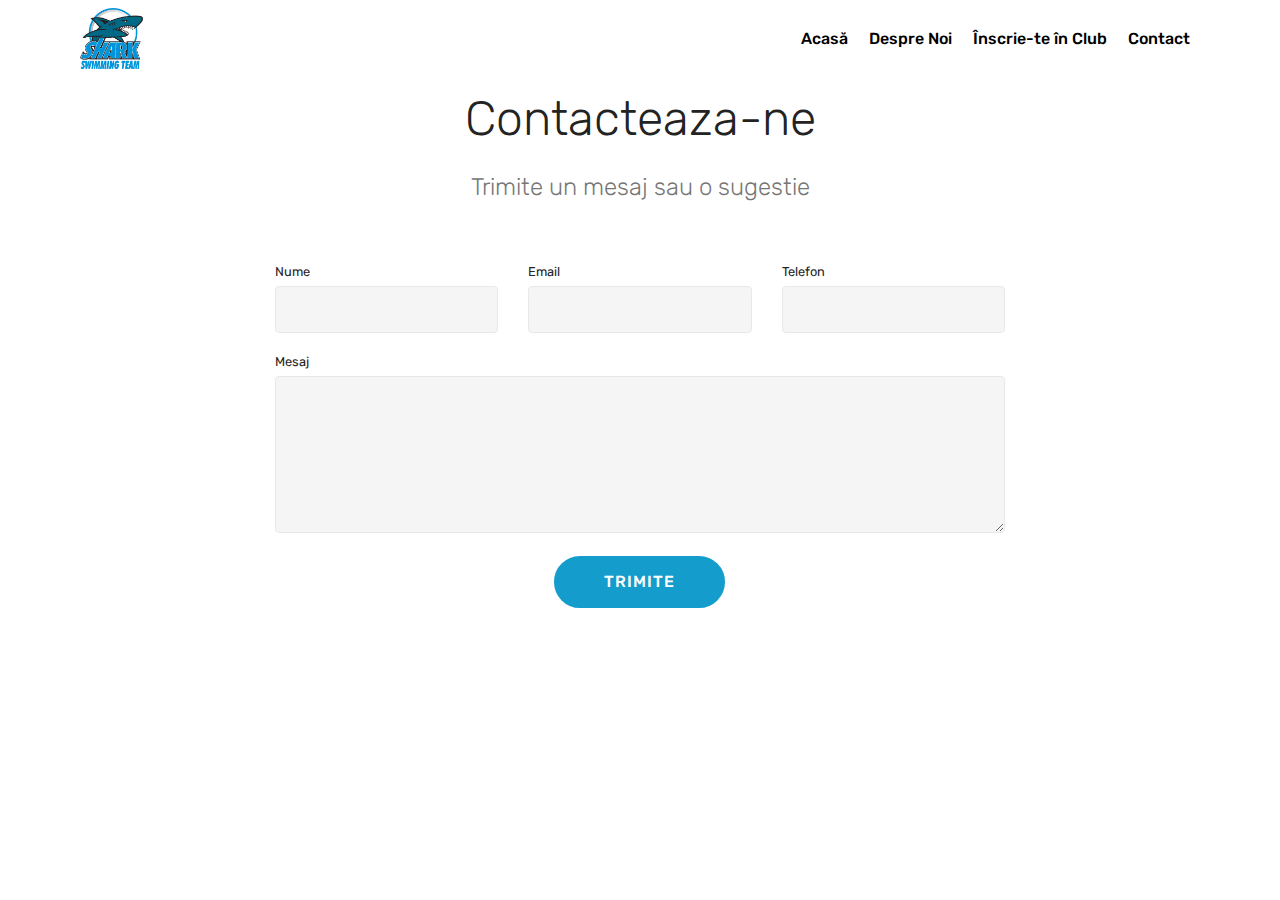
==== commit baa91882: "create github pages" ====
--- a/Contact.html
+++ b/Contact.html
@@ -1,12 +1,12 @@
 <!DOCTYPE html>
-<html>
+<html >
 <head>
-  <!-- Site made with Mobirise Website Builder v4.4.1, https://mobirise.com -->
+  <!-- Site made with Mobirise Website Builder v4.5.2, https://mobirise.com -->
   <meta charset="UTF-8">
   <meta http-equiv="X-UA-Compatible" content="IE=edge">
-  <meta name="generator" content="Mobirise v4.4.1, mobirise.com">
-  <meta name="viewport" content="width=device-width, initial-scale=1">
-  <link rel="shortcut icon" href="assets/images/siglaclub-1600x1352.jpg" type="image/x-icon">
+  <meta name="generator" content="Mobirise v4.5.2, mobirise.com">
+  <meta name="viewport" content="width=device-width, initial-scale=1, minimum-scale=1">
+  <link rel="shortcut icon" href="assets/images/logo-team-copy-950x917.png" type="image/x-icon">
   <meta name="description" content="Web Page Creator Description">
   <title>Contact</title>
   <link rel="stylesheet" href="assets/tether/tether.min.css">
@@ -21,7 +21,7 @@
   
 </head>
 <body>
-<section class="menu cid-qD3FEtumL7" once="menu" id="menu2-e" data-rv-view="298">
+<section class="menu cid-qD3FEtumL7" once="menu" id="menu2-e" data-rv-view="127">
 
     
 
@@ -38,7 +38,7 @@
             <div class="navbar-brand">
                 <span class="navbar-logo">
                     <a href="https://mobirise.com">
-                        <img src="assets/images/siglaclub-1600x1352.jpg" alt="Mobirise" title="" media-simple="true" style="height: 3.8rem;">
+                        <img src="assets/images/logo-team-copy-950x917.png" alt="Mobirise" title="" media-simple="true" style="height: 3.8rem;">
                     </a>
                 </span>
                 
@@ -47,19 +47,19 @@
         <div class="collapse navbar-collapse" id="navbarSupportedContent">
             <ul class="navbar-nav nav-dropdown nav-right" data-app-modern-menu="true"><li class="nav-item">
                     <a class="nav-link link text-black display-4" href="index.html">
-                        Acasa</a>
+                        Acasă</a>
                 </li>
                 <li class="nav-item">
                     <a class="nav-link link text-black display-4" href="DespreNoi.html">
                         Despre Noi</a>
-                </li><li class="nav-item"><a class="nav-link link text-black display-4" href="Inscriere.html">Inscrie-te in Club</a></li><li class="nav-item"><a class="nav-link link text-black display-4" href="Contact.html">
+                </li><li class="nav-item"><a class="nav-link link text-black display-4" href="Inscriere.html">Înscrie-te în Club</a></li><li class="nav-item"><a class="nav-link link text-black display-4" href="Contact.html">
                         Contact</a></li></ul>
             
         </div>
     </nav>
 </section>
 
-<section class="engine"><a href="https://mobirise.co/f">bootstrap builder</a></section><section class="mbr-section form1 cid-qD45knRPyl" id="form1-f" data-rv-view="300">
+<section class="engine"><a href="https://mobirise.co/l">bootstrap themes</a></section><section class="mbr-section form1 cid-qD45knRPyl" id="form1-f" data-rv-view="129">
 
     
 
@@ -80,7 +80,7 @@
                         Thanks for filling out the form!
                     </div>
             
-                    <form class="mbr-form" action="https://mobirise.com/" method="post" data-form-title="Mobirise Form"><input type="hidden" data-form-email="true" value="AoqvxOx9zRsvo6klCrg/vZ+KlbmrMOWcPG+3bgcz7i3LmmJ4LGyz6vtRxb4Hte8h9CNCTV8ksvOEzMtx0iAXxBq8Hj0o1ZLnZ/8QRYmePYlwXfyKYDsiCxS9NrLvLE9J">
+                    <form class="mbr-form" action="https://mobirise.com/" method="post" data-form-title="Mobirise Form"><input type="hidden" data-form-email="true" value="z3nUFB8K+L8dIV7u7GhGockrED4tPbPdkNi421DLsKy+pRoYrw0C7reuqpbI2J0HdRfewsKx0bsJNWtR0fN3ovyWQdU3gZT0K+rmKKV3mcflZFQ7TPVv5nNopQ2tV7mB">
                         <div class="row row-sm-offset">
                             <div class="col-md-4 multi-horizontal" data-for="name">
                                 <div class="form-group">
@@ -118,9 +118,9 @@
   <script src="assets/popper/popper.min.js"></script>
   <script src="assets/tether/tether.min.js"></script>
   <script src="assets/bootstrap/js/bootstrap.min.js"></script>
-  <script src="assets/smooth-scroll/smooth-scroll.js"></script>
+  <script src="assets/smoothscroll/smooth-scroll.js"></script>
   <script src="assets/dropdown/js/script.min.js"></script>
-  <script src="assets/touch-swipe/jquery.touch-swipe.min.js"></script>
+  <script src="assets/touchswipe/jquery.touch-swipe.min.js"></script>
   <script src="assets/theme/js/script.js"></script>
   <script src="assets/formoid/formoid.min.js"></script>
   
--- a/assets/mobirise/css/mbr-additional.css
+++ b/assets/mobirise/css/mbr-additional.css
@@ -49,10 +49,10 @@
 }
 .display-7 {
   font-family: 'Rubik', sans-serif;
-  font-size: 1rem;
+  font-size: 0.8rem;
 }
 .display-7 > .mbr-iconfont {
-  font-size: 1.6rem;
+  font-size: 1.28rem;
 }
 /* ---- Fluid typography for mobile devices ---- */
 /* 1.4 - font scale ratio ( bootstrap == 1.42857 ) */
@@ -582,12 +582,38 @@
 .scrollToTop_wraper {
   opacity: 0 !important;
 }
+#scrollToTop a i:before {
+  content: '';
+  position: absolute;
+  height: 40%;
+  top: 25%;
+  background: #fff;
+  width: 2px;
+  left: calc(50% - 1px);
+}
+#scrollToTop a i:after {
+  content: '';
+  position: absolute;
+  display: block;
+  border-top: 2px solid #fff;
+  border-right: 2px solid #fff;
+  width: 40%;
+  height: 40%;
+  left: 30%;
+  bottom: 30%;
+  transform: rotate(135deg);
+}
 /* Others*/
 .note-check a[data-value=Rubik] {
   font-style: normal;
 }
 .mbr-arrow a {
   color: #ffffff;
+}
+@media (max-width: 767px) {
+  .mbr-arrow {
+    display: none;
+  }
 }
 .form-control-label {
   position: relative;
@@ -622,13 +648,13 @@
   box-shadow: none;
   color: #565656;
   font-family: 'Rubik', sans-serif;
-  font-size: 1rem;
+  font-size: 0.8rem;
   line-height: 1.43;
   min-height: 3.5em;
   padding: 1.07em .5em;
 }
 .form-control > .mbr-iconfont {
-  font-size: 1.6rem;
+  font-size: 1.28rem;
 }
 .form-control,
 .form-control:focus {
@@ -1338,7 +1364,16 @@
   min-height: 100vh;
 }
 .cid-qD3FCUeux0 {
-  background-image: url("../../../assets/images/mbr-1624x1080.jpg");
+  padding-top: 90px;
+  padding-bottom: 90px;
+  background-image: url("../../../assets/images/poster1-1920x1080.jpg");
+}
+.cid-qD3FCUeux0 H1 {
+  text-align: left;
+}
+.cid-qD3FCUeux0 .mbr-text,
+.cid-qD3FCUeux0 .mbr-section-btn {
+  text-align: left;
 }
 .cid-qD3FEtumL7 .navbar {
   background: #ffffff;
@@ -1728,7 +1763,7 @@
 .cid-qD3LbBsrVY {
   padding-top: 45px;
   padding-bottom: 45px;
-  background-color: #c1ecef;
+  background-color: #070b22;
 }
 .cid-qD3LbBsrVY .content-slider {
   display: flex;
@@ -2044,6 +2079,17 @@
   left: 0;
   width: 100%;
   overflow: hidden;
+}
+.cid-qD9gosxE9e {
+  padding-top: 30px;
+  padding-bottom: 30px;
+  background: linear-gradient(45deg, #dbd4b8, #25aab2);
+}
+.cid-qD9gosxE9e .btn {
+  margin: 0 0 .5rem 0;
+}
+.cid-qD9gosxE9e H2 {
+  text-align: center;
 }
 .cid-qD3SBcCZHf {
   padding-top: 30px;
